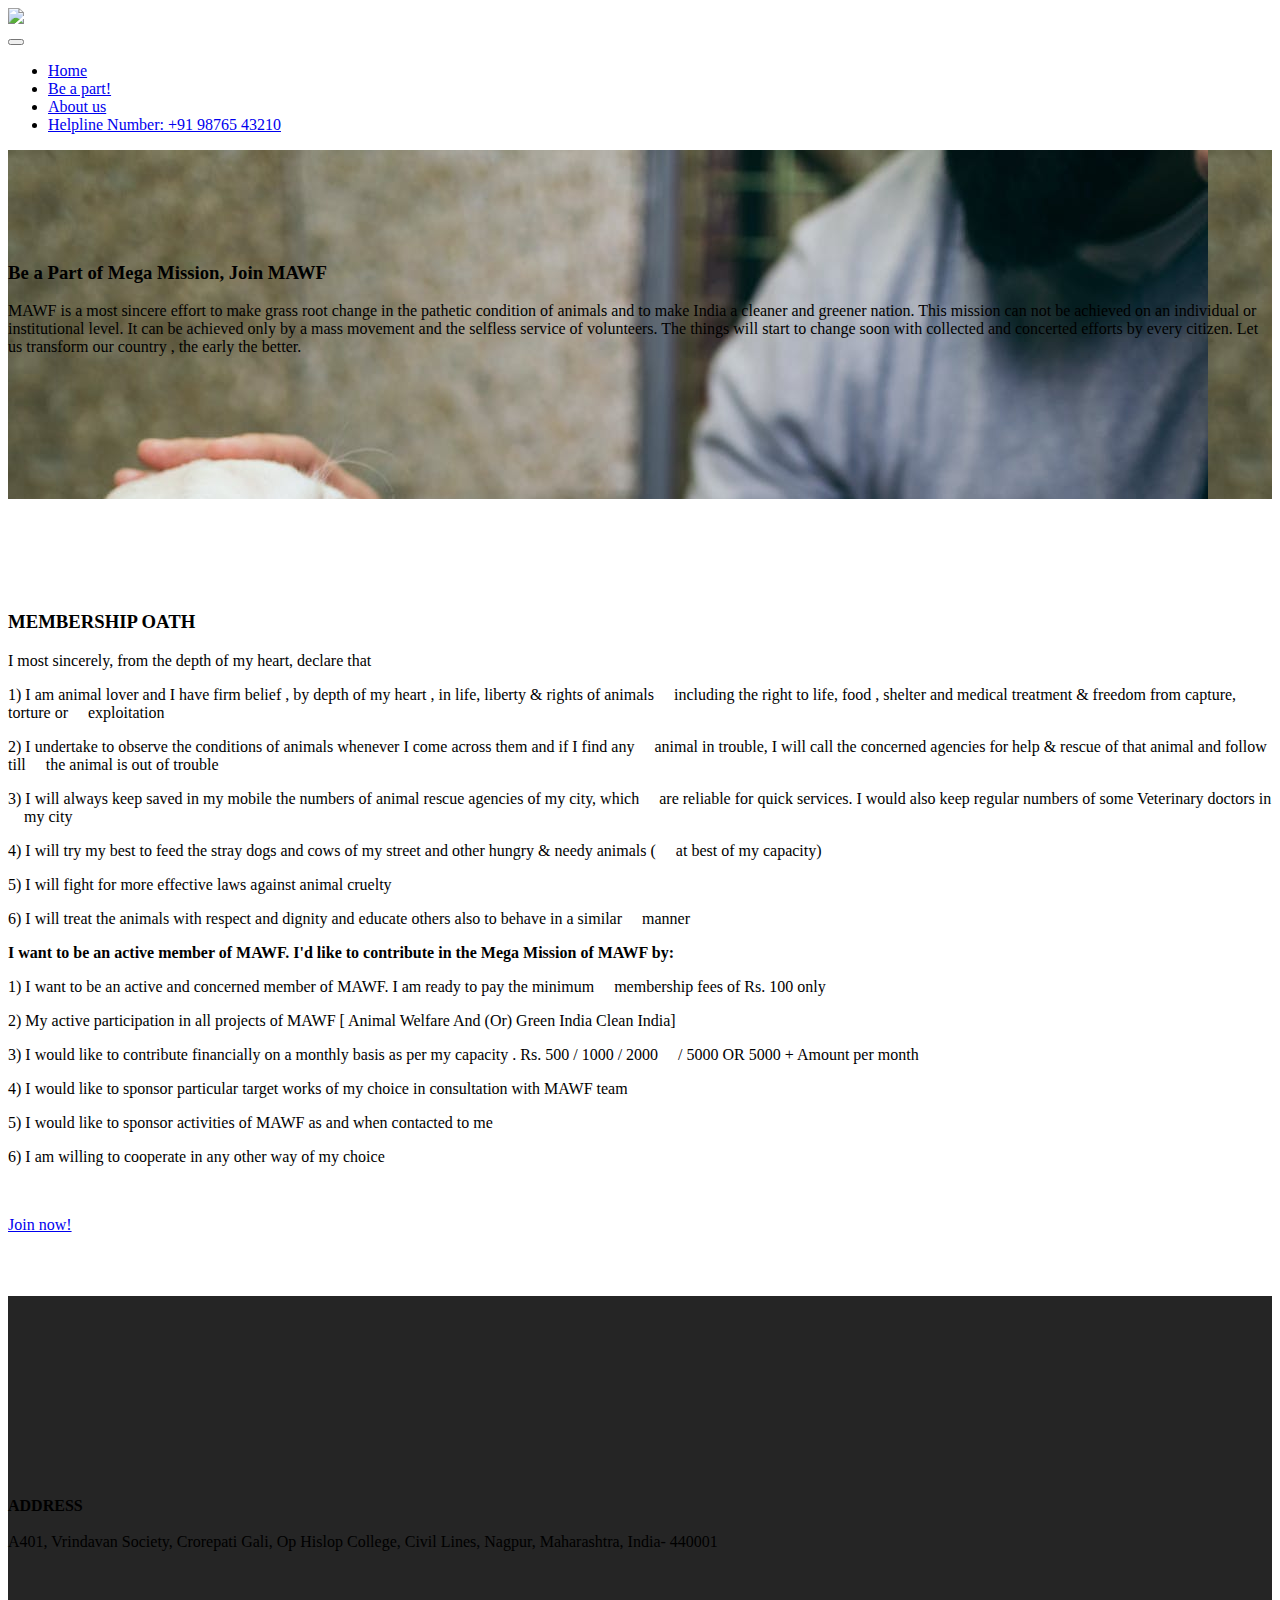
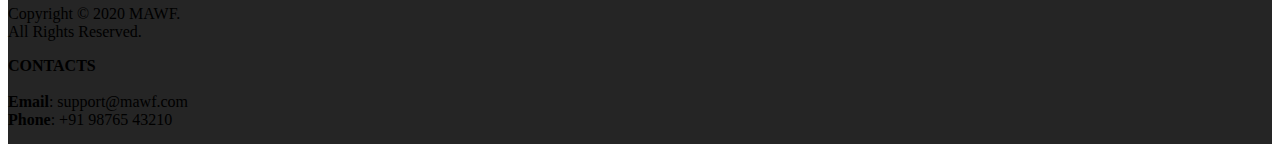
==== be-a-part.html @ fc0d046f "Add files via upload" ====
<!DOCTYPE html>
<html  >
<head>
  <!-- Site made with Mobirise Website Builder v5.2.0, https://mobirise.com -->
  <meta charset="UTF-8">
  <meta http-equiv="X-UA-Compatible" content="IE=edge">
  <meta name="generator" content="Mobirise v5.2.0, mobirise.com">
  <meta name="viewport" content="width=device-width, initial-scale=1, minimum-scale=1">
  <link rel="shortcut icon" href="assets/images/whitebgversion-1-140x128.png" type="image/x-icon">
  <meta name="description" content="Website Maker Description">
  
  
  <title>Be a part</title>
  <link rel="stylesheet" href="https://fonts.googleapis.com/css?family=Roboto:700,400&subset=cyrillic,latin,greek,vietnamese">
  <link rel="stylesheet" href="assets/web/assets/mobirise-icons2/mobirise2.css">
  <link rel="stylesheet" href="assets/bootstrap/css/bootstrap.min.css">
  <link rel="stylesheet" href="assets/mobirise/css/style.css">
  <link rel="stylesheet" href="assets/dropdown-menu/style.css">
  <link rel="preload" as="style" href="assets/mobirise/css/mbr-additional.css"><link rel="stylesheet" href="assets/mobirise/css/mbr-additional.css" type="text/css">
  
  
  
  
</head>
<body>
  
  <section id="dropdown-menu-l" data-rv-view="250">

    <nav class="navbar navbar-dropdown bg-color transparent navbar-fixed-top">

        <div class="container">

            <div class="navbar-brand">
                <a href="index.html" class="navbar-logo"><img src="assets/images/whitebgversion-1-140x128.png"></a>
                
            </div>

            <button class="navbar-toggler pull-xs-right hidden-md-up" type="button" data-toggle="collapse" data-target="#exCollapsingNavbar">
                <div class="hamburger-icon"></div>
            </button>

            <ul class="nav-dropdown collapse pull-xs-right navbar-toggleable-sm nav navbar-nav" id="exCollapsingNavbar"><li class="nav-item"><a class="nav-link link text-primary" href="index.html">Home</a></li><li class="nav-item"><a class="nav-link link text-primary" href="be-a-part.html" target="_blank">Be a part!</a></li><li class="nav-item"><a class="nav-link link text-primary" href="index.html">About us</a></li><li class="nav-item nav-btn"><a class="nav-link btn btn-link-outline btn-link" href="tel:+91 98765 43210"><span class="mobi-mbri mobi-mbri-phone mbr-iconfont mbr-iconfont-btn"></span>Helpline Number: +91 98765 43210</a></li></ul>

        </div>

    </nav>

</section>

<section class="mbr-section mbr-section--relative mbr-section--fixed-size mbr-parallax-background mbr-after-navbar" id="content5-n" data-rv-view="252" style="background-image: url('image2.jpg');">
    <div class="mbr-overlay" style="opacity: 0.2; background-color: rgb(40, 50, 78);"></div>
    <div class="mbr-section__container container mbr-section__container--first" style="padding-top: 93px;">
        <div class="mbr-header mbr-header--wysiwyg row">
            <div class="col-sm-8 col-sm-offset-2">
                <h3 class="mbr-header__text">Be a Part of Mega Mission, Join MAWF</h3>
                
            </div>
        </div>
    </div>
    <div class="mbr-section__container container mbr-section__container--last" style="padding-bottom: 93px;">
        <div class="row">
            <div class="mbr-article mbr-article--wysiwyg col-sm-8 col-sm-offset-2"><p>MAWF is a most sincere effort to make grass root change in the pathetic condition of animals and to make India a cleaner and greener nation. This mission can not be achieved on an individual or institutional level. It can be achieved only by a mass movement and the selfless service of volunteers. The things will start to change soon with collected and concerted efforts by every citizen. Let us transform our country , the early the better. 
</p><p><br></p></div>
        </div>
    </div>
    
</section>

<section class="mbr-section mbr-section--relative mbr-section--fixed-size" id="content5-q" data-rv-view="255" style="background-color: rgb(255, 255, 255);">
    
    <div class="mbr-section__container container mbr-section__container--first" style="padding-top: 93px;">
        <div class="mbr-header mbr-header--wysiwyg row">
            <div class="col-sm-8 col-sm-offset-2">
                <h3 class="mbr-header__text">MEMBERSHIP OATH</h3>
                
            </div>
        </div>
    </div>
    <div class="mbr-section__container container mbr-section__container--middle">
        <div class="row">
            <div class="mbr-article mbr-article--wysiwyg col-sm-8 col-sm-offset-2"><p>I most sincerely, from the depth of my heart, declare that<br></p><p>1) I am animal lover and I have firm belief , by depth of my heart ,  in life, liberty &amp; rights of animals &nbsp;&nbsp;&nbsp;&nbsp;including the right to life, food , shelter and medical treatment &amp; freedom from capture, torture or &nbsp;&nbsp;&nbsp;&nbsp;exploitation</p><p>2) I undertake to observe the conditions of animals whenever I come across them and if I find any &nbsp;&nbsp;&nbsp;&nbsp;animal in trouble, I will call the concerned agencies for help &amp; rescue of that animal and follow till &nbsp;&nbsp;&nbsp;&nbsp;the animal is out of trouble</p><p>3) I will always keep saved in my mobile the numbers of animal rescue agencies of my city, which &nbsp;&nbsp;&nbsp;&nbsp;are reliable for quick services. I would also keep regular numbers of some Veterinary doctors in &nbsp;&nbsp;&nbsp;&nbsp;my city</p><p>4) I will try my best to feed the stray dogs and cows of my street and other hungry &amp; needy animals ( &nbsp;&nbsp;&nbsp;&nbsp;at best of my capacity)
</p><p>5) I will fight for more effective laws against animal cruelty</p><p>6)&nbsp;I will treat the animals with respect and dignity and educate others also to behave in a similar &nbsp;&nbsp;&nbsp;&nbsp;manner</p><p>
</p><p><strong>I want to be an active member of MAWF. I'd like to contribute in the Mega Mission of MAWF by:</strong></p><p>1) I want to be an active and concerned member of MAWF. I am ready  to pay the minimum &nbsp;&nbsp;&nbsp;&nbsp;membership fees of Rs. 100 only</p><p>2) My active participation in all projects of MAWF [ Animal Welfare And (Or) Green India Clean India] 
</p><p>3) I would like to contribute financially on a monthly basis as per my capacity . Rs. 500 / 1000 / 2000 &nbsp;&nbsp;&nbsp;&nbsp;/ 5000 OR 5000 + Amount per month</p><p>4) I would like to sponsor particular target works of my choice in consultation with MAWF team
</p><p>5) I would like to sponsor activities of MAWF as and when contacted to me</p><p>6) I am willing to cooperate in any other way of my choice</p><p>
</p><p><br></p></div>
        </div>
    </div>
    <div class="mbr-section__container container mbr-section__container--last" style="padding-bottom: 62px;">
        <div class="row">
            <div class="col-sm-8 col-sm-offset-2">
                <div class="mbr-buttons mbr-buttons--center btn-inverse"><a class="mbr-buttons__btn btn btn-lg btn-primary" href="be-a-part.html#top">Join now!</a></div>
            </div>
        </div>
    </div>
</section>

<section class="mbr-section mbr-section--relative mbr-section--fixed-size" id="contacts2-m" data-rv-view="258" style="background-color: rgb(37, 37, 37);">
    
    <div class="mbr-section__container container">
        <div class="mbr-contacts mbr-contacts--wysiwyg row" style="padding-top: 15px; padding-bottom: 15px;">
            <div class="col-sm-6">
                <figure class="mbr-figure mbr-figure--wysiwyg mbr-figure--full-width mbr-figure--no-bg">
                    <div class="mbr-figure__map mbr-figure__map--short"><iframe frameborder="0" style="border:0" src="https://www.google.com/maps/embed/v1/place?key=AIzaSyCZI5F_k6S1k46ujh0SNrapM89f7mJxd30&amp;q=Nagpur, Maharashtra, India- 440001" allowfullscreen=""></iframe></div>
                </figure>
            </div>
            <div class="col-sm-6">
                <div class="row">
                    <div class="col-sm-5 col-sm-offset-1">
                        <p class="mbr-contacts__text"><strong>ADDRESS</strong><br><br>A401, Vrindavan Society, Crorepati Gali, Op Hislop College, Civil Lines, Nagpur, Maharashtra, India- 440001<br><br><br><br>Copyright © 2020 MAWF. <br>All Rights Reserved.</p>
                    </div>
                    <div class="col-sm-6"><strong>CONTACTS
</strong><div><strong><br></strong></div><div><strong>Email</strong>: support@mawf.com
</div><div><strong>Phone</strong>: +91 98765 43210</div></div>
                </div>
            </div>
        </div>
    </div>
</section>


<script src="assets/web/assets/jquery/jquery.min.js"></script>
  <script src="assets/web/assets/bootstrap3-migrate/bootstrap.min.js"></script>
  <script src="assets/smooth-scroll/smooth-scroll.js"></script>
  <script src="assets/jarallax/jarallax.js"></script>
  <script src="assets/mobirise/js/script.js"></script>
  <script src="assets/dropdown-menu/script.js"></script>
  
  
  
</body>
</html>
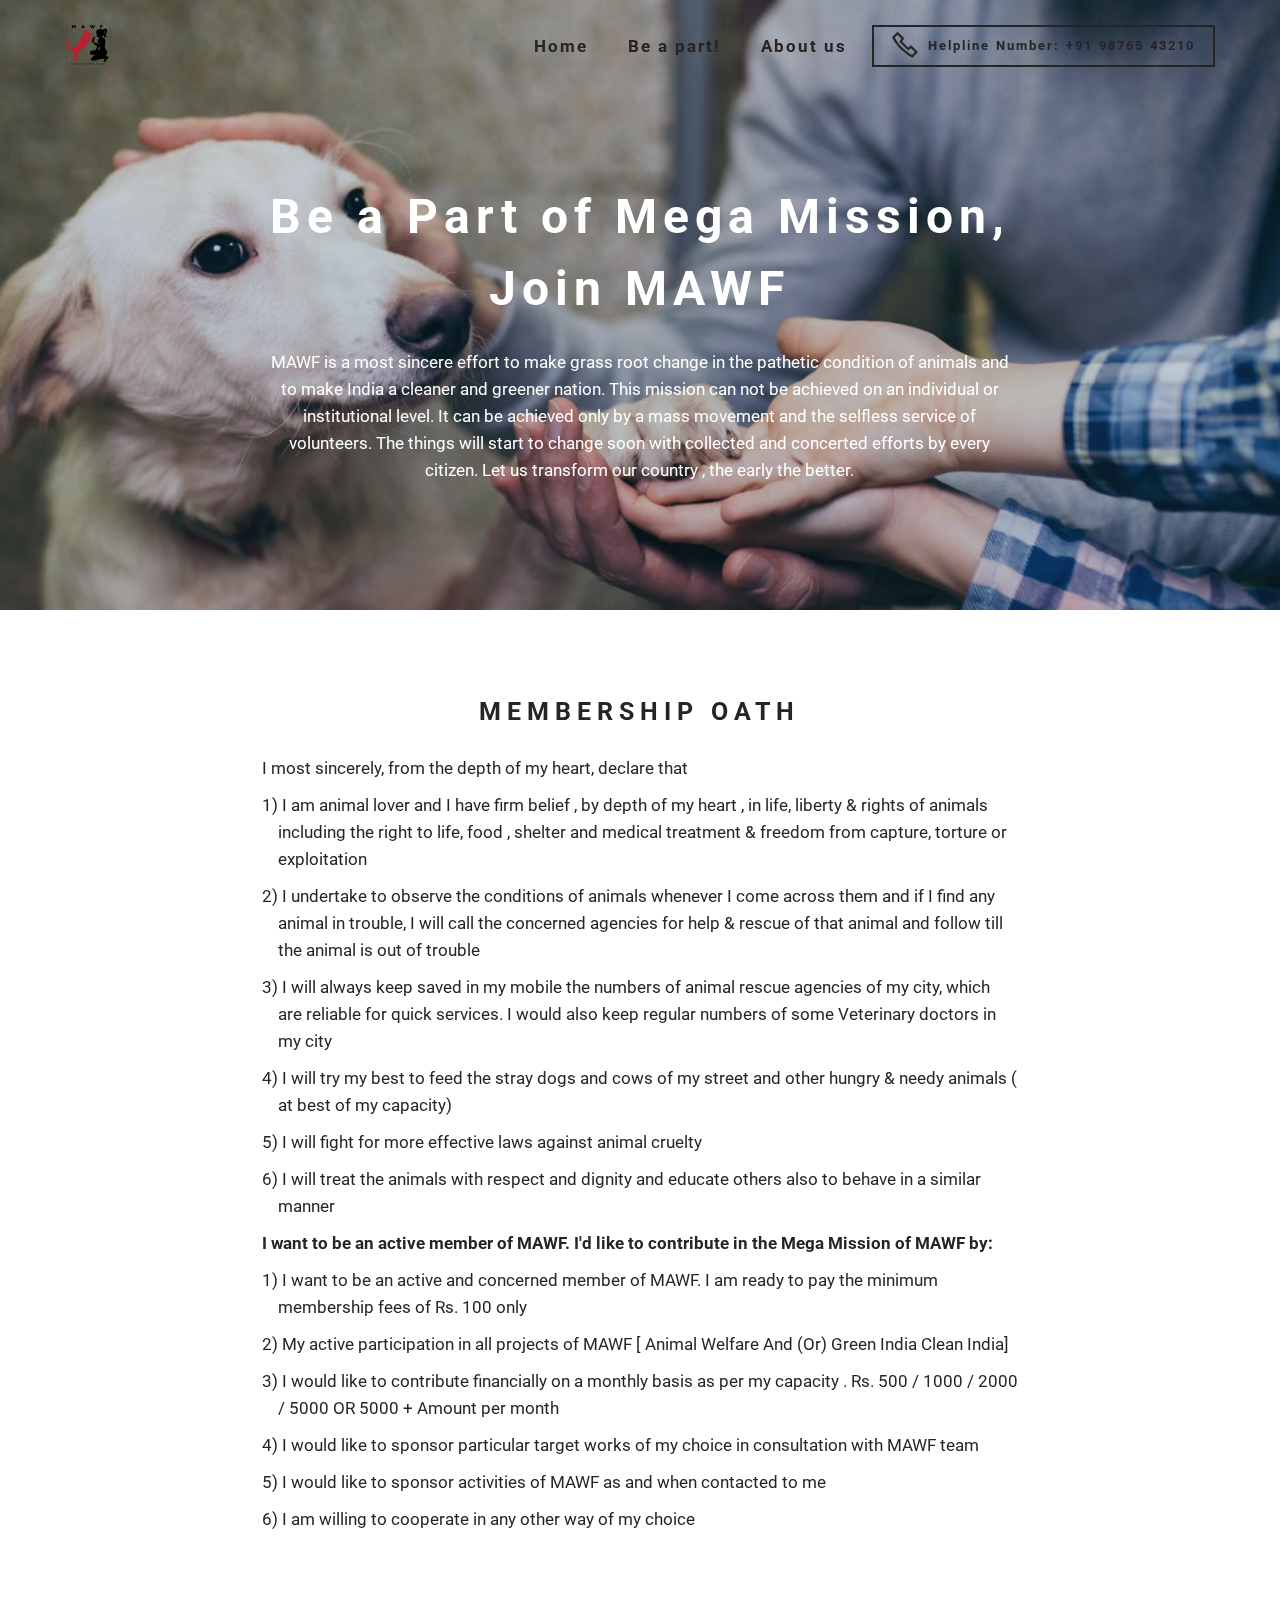
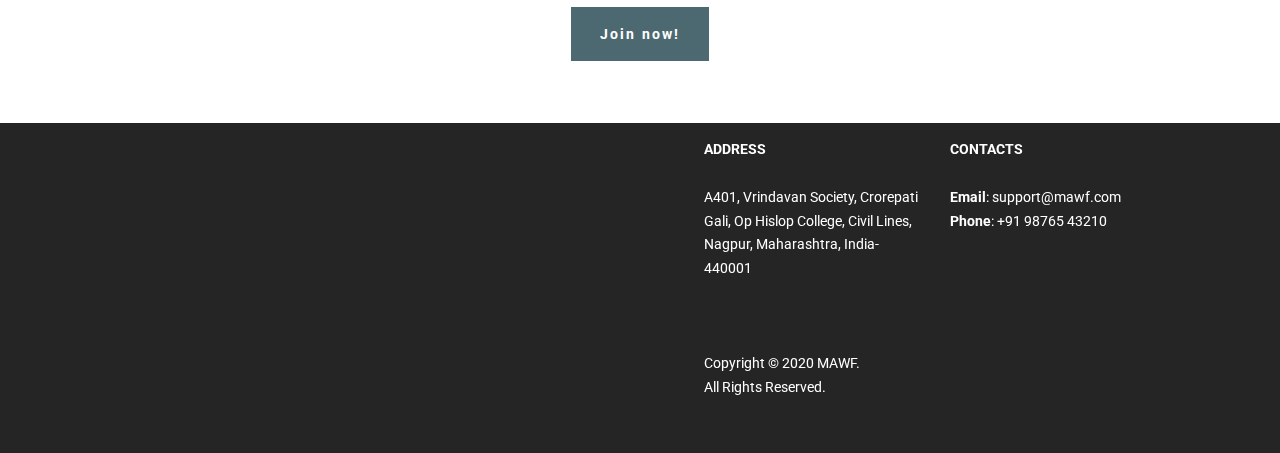
==== commit 803cdc58: "Update be-a-part.html" ====
--- a/be-a-part.html
+++ b/be-a-part.html
@@ -39,7 +39,7 @@
                 <div class="hamburger-icon"></div>
             </button>
 
-            <ul class="nav-dropdown collapse pull-xs-right navbar-toggleable-sm nav navbar-nav" id="exCollapsingNavbar"><li class="nav-item"><a class="nav-link link text-primary" href="index.html">Home</a></li><li class="nav-item"><a class="nav-link link text-primary" href="be-a-part.html" target="_blank">Be a part!</a></li><li class="nav-item"><a class="nav-link link text-primary" href="index.html">About us</a></li><li class="nav-item nav-btn"><a class="nav-link btn btn-link-outline btn-link" href="tel:+91 98765 43210"><span class="mobi-mbri mobi-mbri-phone mbr-iconfont mbr-iconfont-btn"></span>Helpline Number: +91 98765 43210</a></li></ul>
+            <ul class="nav-dropdown collapse pull-xs-right navbar-toggleable-sm nav navbar-nav" id="exCollapsingNavbar"><li class="nav-item"><a class="nav-link link text-primary" href="index.html">Home</a></li><li class="nav-item"><a class="nav-link link text-primary" href="be-a-part.html">Be a part!</a></li><li class="nav-item"><a class="nav-link link text-primary" href="index.html">About us</a></li><li class="nav-item nav-btn"><a class="nav-link btn btn-link-outline btn-link" href="tel:+91 98765 43210"><span class="mobi-mbri mobi-mbri-phone mbr-iconfont mbr-iconfont-btn"></span>Helpline Number: +91 98765 43210</a></li></ul>
 
         </div>
 
@@ -129,4 +129,4 @@
   
   
 </body>
-</html>+</html>
--- a/assets/web/assets/mobirise-icons2/mobirise2.css
+++ b/assets/web/assets/mobirise-icons2/mobirise2.css
@@ -0,0 +1,498 @@
+@font-face {
+  font-family: 'Moririse2';
+  font-display: swap;
+  src:  url('mobirise2.eot?f2bix4');
+  src:  url('mobirise2.eot?f2bix4#iefix') format('embedded-opentype'),
+    url('mobirise2.ttf?f2bix4') format('truetype'),
+    url('mobirise2.woff?f2bix4') format('woff'),
+    url('mobirise2.svg?f2bix4#mobirise2') format('svg');
+  font-weight: normal;
+  font-style: normal;
+}
+
+[class^="mobi-"], [class*=" mobi-"] {
+  /* use !important to prevent issues with browser extensions that change fonts */
+  font-family: 'Moririse2' !important;
+  speak: none;
+  font-style: normal;
+  font-weight: normal;
+  font-variant: normal;
+  text-transform: none;
+  line-height: 1;
+
+  /* Better Font Rendering =========== */
+  -webkit-font-smoothing: antialiased;
+  -moz-osx-font-smoothing: grayscale;
+}
+
+.mobi-mbri-add-submenu:before {
+  content: "\e900";
+}
+.mobi-mbri-alert:before {
+  content: "\e901";
+}
+.mobi-mbri-align-center:before {
+  content: "\e902";
+}
+.mobi-mbri-align-justify:before {
+  content: "\e903";
+}
+.mobi-mbri-align-left:before {
+  content: "\e904";
+}
+.mobi-mbri-align-right:before {
+  content: "\e905";
+}
+.mobi-mbri-android:before {
+  content: "\e906";
+}
+.mobi-mbri-apple:before {
+  content: "\e907";
+}
+.mobi-mbri-arrow-down:before {
+  content: "\e908";
+}
+.mobi-mbri-arrow-next:before {
+  content: "\e909";
+}
+.mobi-mbri-arrow-prev:before {
+  content: "\e90a";
+}
+.mobi-mbri-arrow-up:before {
+  content: "\e90b";
+}
+.mobi-mbri-bold:before {
+  content: "\e90c";
+}
+.mobi-mbri-bookmark:before {
+  content: "\e90d";
+}
+.mobi-mbri-bootstrap:before {
+  content: "\e90e";
+}
+.mobi-mbri-briefcase:before {
+  content: "\e90f";
+}
+.mobi-mbri-browse:before {
+  content: "\e910";
+}
+.mobi-mbri-bulleted-list:before {
+  content: "\e911";
+}
+.mobi-mbri-calendar:before {
+  content: "\e912";
+}
+.mobi-mbri-camera:before {
+  content: "\e913";
+}
+.mobi-mbri-cart-add:before {
+  content: "\e914";
+}
+.mobi-mbri-cart-full:before {
+  content: "\e915";
+}
+.mobi-mbri-cash:before {
+  content: "\e916";
+}
+.mobi-mbri-change-style:before {
+  content: "\e917";
+}
+.mobi-mbri-chat:before {
+  content: "\e918";
+}
+.mobi-mbri-clock:before {
+  content: "\e919";
+}
+.mobi-mbri-close:before {
+  content: "\e91a";
+}
+.mobi-mbri-cloud:before {
+  content: "\e91b";
+}
+.mobi-mbri-code:before {
+  content: "\e91c";
+}
+.mobi-mbri-contact-form:before {
+  content: "\e91d";
+}
+.mobi-mbri-credit-card:before {
+  content: "\e91e";
+}
+.mobi-mbri-cursor-click:before {
+  content: "\e91f";
+}
+.mobi-mbri-cust-feedback:before {
+  content: "\e920";
+}
+.mobi-mbri-database:before {
+  content: "\e921";
+}
+.mobi-mbri-delivery:before {
+  content: "\e922";
+}
+.mobi-mbri-desktop:before {
+  content: "\e923";
+}
+.mobi-mbri-devices:before {
+  content: "\e924";
+}
+.mobi-mbri-down:before {
+  content: "\e925";
+}
+.mobi-mbri-download-2:before {
+  content: "\e926";
+}
+.mobi-mbri-download:before {
+  content: "\e927";
+}
+.mobi-mbri-drag-n-drop-2:before {
+  content: "\e928";
+}
+.mobi-mbri-drag-n-drop:before {
+  content: "\e929";
+}
+.mobi-mbri-edit-2:before {
+  content: "\e92a";
+}
+.mobi-mbri-edit:before {
+  content: "\e92b";
+}
+.mobi-mbri-error:before {
+  content: "\e92c";
+}
+.mobi-mbri-extension:before {
+  content: "\e92d";
+}
+.mobi-mbri-features:before {
+  content: "\e92e";
+}
+.mobi-mbri-file:before {
+  content: "\e92f";
+}
+.mobi-mbri-flag:before {
+  content: "\e930";
+}
+.mobi-mbri-folder:before {
+  content: "\e931";
+}
+.mobi-mbri-gift:before {
+  content: "\e932";
+}
+.mobi-mbri-github:before {
+  content: "\e933";
+}
+.mobi-mbri-globe-2:before {
+  content: "\e934";
+}
+.mobi-mbri-globe:before {
+  content: "\e935";
+}
+.mobi-mbri-growing-chart:before {
+  content: "\e936";
+}
+.mobi-mbri-hearth:before {
+  content: "\e937";
+}
+.mobi-mbri-help:before {
+  content: "\e938";
+}
+.mobi-mbri-home:before {
+  content: "\e939";
+}
+.mobi-mbri-hot-cup:before {
+  content: "\e93a";
+}
+.mobi-mbri-idea:before {
+  content: "\e93b";
+}
+.mobi-mbri-image-gallery:before {
+  content: "\e93c";
+}
+.mobi-mbri-image-slider:before {
+  content: "\e93d";
+}
+.mobi-mbri-info:before {
+  content: "\e93e";
+}
+.mobi-mbri-italic:before {
+  content: "\e93f";
+}
+.mobi-mbri-key:before {
+  content: "\e940";
+}
+.mobi-mbri-laptop:before {
+  content: "\e941";
+}
+.mobi-mbri-layers:before {
+  content: "\e942";
+}
+.mobi-mbri-left-right:before {
+  content: "\e943";
+}
+.mobi-mbri-left:before {
+  content: "\e944";
+}
+.mobi-mbri-letter:before {
+  content: "\e945";
+}
+.mobi-mbri-like:before {
+  content: "\e946";
+}
+.mobi-mbri-link:before {
+  content: "\e947";
+}
+.mobi-mbri-lock:before {
+  content: "\e948";
+}
+.mobi-mbri-login:before {
+  content: "\e949";
+}
+.mobi-mbri-logout:before {
+  content: "\e94a";
+}
+.mobi-mbri-magic-stick:before {
+  content: "\e94b";
+}
+.mobi-mbri-map-pin:before {
+  content: "\e94c";
+}
+.mobi-mbri-menu:before {
+  content: "\e94d";
+}
+.mobi-mbri-mobile-2:before {
+  content: "\e94e";
+}
+.mobi-mbri-mobile-horizontal:before {
+  content: "\e94f";
+}
+.mobi-mbri-mobile:before {
+  content: "\e950";
+}
+.mobi-mbri-mobirise:before {
+  content: "\e951";
+}
+.mobi-mbri-more-horizontal:before {
+  content: "\e952";
+}
+.mobi-mbri-more-vertical:before {
+  content: "\e953";
+}
+.mobi-mbri-music:before {
+  content: "\e954";
+}
+.mobi-mbri-new-file:before {
+  content: "\e955";
+}
+.mobi-mbri-numbered-list:before {
+  content: "\e956";
+}
+.mobi-mbri-opened-folder:before {
+  content: "\e957";
+}
+.mobi-mbri-pages:before {
+  content: "\e958";
+}
+.mobi-mbri-paper-plane:before {
+  content: "\e959";
+}
+.mobi-mbri-paperclip:before {
+  content: "\e95a";
+}
+.mobi-mbri-phone:before {
+  content: "\e95b";
+}
+.mobi-mbri-photo:before {
+  content: "\e95c";
+}
+.mobi-mbri-photos:before {
+  content: "\e95d";
+}
+.mobi-mbri-pin:before {
+  content: "\e95e";
+}
+.mobi-mbri-play:before {
+  content: "\e95f";
+}
+.mobi-mbri-plus:before {
+  content: "\e960";
+}
+.mobi-mbri-preview:before {
+  content: "\e961";
+}
+.mobi-mbri-print:before {
+  content: "\e962";
+}
+.mobi-mbri-protect:before {
+  content: "\e963";
+}
+.mobi-mbri-question:before {
+  content: "\e964";
+}
+.mobi-mbri-quote-left:before {
+  content: "\e965";
+}
+.mobi-mbri-quote-right:before {
+  content: "\e966";
+}
+.mobi-mbri-redo:before {
+  content: "\e967";
+}
+.mobi-mbri-refresh:before {
+  content: "\e968";
+}
+.mobi-mbri-responsive-2:before {
+  content: "\e969";
+}
+.mobi-mbri-responsive:before {
+  content: "\e96a";
+}
+.mobi-mbri-right:before {
+  content: "\e96b";
+}
+.mobi-mbri-rocket:before {
+  content: "\e96c";
+}
+.mobi-mbri-sad-face:before {
+  content: "\e96d";
+}
+.mobi-mbri-sale:before {
+  content: "\e96e";
+}
+.mobi-mbri-save:before {
+  content: "\e96f";
+}
+.mobi-mbri-search:before {
+  content: "\e970";
+}
+.mobi-mbri-setting-2:before {
+  content: "\e971";
+}
+.mobi-mbri-setting-3:before {
+  content: "\e972";
+}
+.mobi-mbri-setting:before {
+  content: "\e973";
+}
+.mobi-mbri-share:before {
+  content: "\e974";
+}
+.mobi-mbri-shopping-bag:before {
+  content: "\e975";
+}
+.mobi-mbri-shopping-basket:before {
+  content: "\e976";
+}
+.mobi-mbri-shopping-cart:before {
+  content: "\e977";
+}
+.mobi-mbri-sites:before {
+  content: "\e978";
+}
+.mobi-mbri-smile-face:before {
+  content: "\e979";
+}
+.mobi-mbri-speed:before {
+  content: "\e97a";
+}
+.mobi-mbri-star:before {
+  content: "\e97b";
+}
+.mobi-mbri-success:before {
+  content: "\e97c";
+}
+.mobi-mbri-sun:before {
+  content: "\e97d";
+}
+.mobi-mbri-sun2:before {
+  content: "\e97e";
+}
+.mobi-mbri-tablet-vertical:before {
+  content: "\e97f";
+}
+.mobi-mbri-tablet:before {
+  content: "\e980";
+}
+.mobi-mbri-target:before {
+  content: "\e981";
+}
+.mobi-mbri-timer:before {
+  content: "\e982";
+}
+.mobi-mbri-to-ftp:before {
+  content: "\e983";
+}
+.mobi-mbri-to-local-drive:before {
+  content: "\e984";
+}
+.mobi-mbri-touch-swipe:before {
+  content: "\e985";
+}
+.mobi-mbri-touch:before {
+  content: "\e986";
+}
+.mobi-mbri-trash:before {
+  content: "\e987";
+}
+.mobi-mbri-underline:before {
+  content: "\e988";
+}
+.mobi-mbri-undo:before {
+  content: "\e989";
+}
+.mobi-mbri-unlink:before {
+  content: "\e98a";
+}
+.mobi-mbri-unlock:before {
+  content: "\e98b";
+}
+.mobi-mbri-up-down:before {
+  content: "\e98c";
+}
+.mobi-mbri-up:before {
+  content: "\e98d";
+}
+.mobi-mbri-update:before {
+  content: "\e98e";
+}
+.mobi-mbri-upload-2:before {
+  content: "\e98f";
+}
+.mobi-mbri-upload:before {
+  content: "\e990";
+}
+.mobi-mbri-user-2:before {
+  content: "\e991";
+}
+.mobi-mbri-user:before {
+  content: "\e992";
+}
+.mobi-mbri-users:before {
+  content: "\e993";
+}
+.mobi-mbri-video-play:before {
+  content: "\e994";
+}
+.mobi-mbri-video:before {
+  content: "\e995";
+}
+.mobi-mbri-watch:before {
+  content: "\e996";
+}
+.mobi-mbri-website-theme-2:before {
+  content: "\e997";
+}
+.mobi-mbri-website-theme:before {
+  content: "\e998";
+}
+.mobi-mbri-wifi:before {
+  content: "\e999";
+}
+.mobi-mbri-windows:before {
+  content: "\e99a";
+}
+.mobi-mbri-zoom-in:before {
+  content: "\e99b";
+}
+.mobi-mbri-zoom-out:before {
+  content: "\e99c";
+}
--- a/assets/mobirise/css/style.css
+++ b/assets/mobirise/css/style.css
@@ -0,0 +1,1775 @@
+.is-builder .animated {
+  -webkit-animation-name: none !important;
+  animation-name: none !important;
+}
+html {
+  position: relative;
+  min-height: 100%;
+}
+.mbr-embedded-video {
+  position: relative;
+}
+.mbr-background-video,
+.mbr-background-video-preview {
+  bottom: 0;
+  left: 0;
+  overflow: hidden;
+  position: absolute;
+  right: 0;
+  top: 0;
+}
+.mbr-parallax-background,
+.mbr-background {
+  background-attachment: fixed !important;
+  background-position: 50% 0;
+  background-repeat: no-repeat;
+  background-size: cover !important;
+}
+.mbr-hidden-scrollbar .mbr-parallax-background {
+  background-size: auto 130%;
+}
+.mobile .mbr-parallax-background {
+  background-attachment: scroll !important;
+}
+.mbr-background {
+  background-attachment: scroll !important;
+}
+.mbr-navbar {
+  position: relative;
+  width: 100%;
+}
+.mbr-navbar:before {
+  content: "";
+  display: block;
+}
+.mbr-navbar__brand-link:after,
+.mbr-navbar__brand-img {
+  max-height: 74px;
+  height: 100%;
+}
+.mbr-navbar:before,
+.mbr-navbar__container {
+  height: 98px;
+}
+.mbr-navbar--ss .mbr-navbar__brand-link:after,
+.mbr-navbar--ss .mbr-navbar__brand-img {
+  height: 74px;
+}
+.mbr-navbar--ss:before,
+.mbr-navbar--ss .mbr-navbar__container {
+  height: 98px;
+}
+.mbr-navbar--xs .mbr-navbar__brand-link:after,
+.mbr-navbar--xs .mbr-navbar__brand-img {
+  height: 32px;
+}
+.mbr-navbar--xs:before,
+.mbr-navbar--xs .mbr-navbar__container {
+  height: 56px;
+}
+.mbr-navbar--s .mbr-navbar__brand-link:after,
+.mbr-navbar--s .mbr-navbar__brand-img {
+  height: 48px;
+}
+.mbr-navbar--s:before,
+.mbr-navbar--s .mbr-navbar__container {
+  height: 72px;
+}
+.mbr-navbar--m .mbr-navbar__brand-link:after,
+.mbr-navbar--m .mbr-navbar__brand-img {
+  height: 64px;
+}
+.mbr-navbar--m:before,
+.mbr-navbar--m .mbr-navbar__container {
+  height: 88px;
+}
+.mbr-navbar--l .mbr-navbar__brand-link:after,
+.mbr-navbar--l .mbr-navbar__brand-img {
+  height: 96px;
+}
+.mbr-navbar--l:before,
+.mbr-navbar--l .mbr-navbar__container {
+  height: 120px;
+}
+.mbr-navbar--xl .mbr-navbar__brand-link:after,
+.mbr-navbar--xl .mbr-navbar__brand-img {
+  height: 128px;
+}
+.mbr-navbar--xl:before,
+.mbr-navbar--xl .mbr-navbar__container {
+  height: 152px;
+}
+.mbr-navbar--short .mbr-navbar__brand-link:after,
+.mbr-navbar--short .mbr-navbar__brand-img {
+  height: 40px;
+}
+.mbr-navbar--short .mbr-brand__logo .mbr-iconfont{
+  font-size: 40px;
+}
+.mbr-navbar--short:before,
+.mbr-navbar--short .mbr-navbar__container {
+  height: 64px;
+}
+.mbr-navbar--short .mbr-navbar__container {
+  padding: 12px 0;
+}
+@media (max-width: 767px) {
+  .mbr-navbar--short .mbr-navbar__brand-link:after,
+  .mbr-navbar--short .mbr-navbar__brand-img {
+    height: 31px;
+  }
+  .mbr-navbar--short:before,
+  .mbr-navbar--short .mbr-navbar__container {
+    height: 45px;
+  }
+  .mbr-navbar--short .mbr-navbar__container {
+    padding: 7px 0;
+  }
+}
+.mbr-navbar__brand-img {
+  position: relative;
+}
+.mbr-navbar__brand-img,
+.mbr-navbar__container,
+.mbr-navbar__section {
+  -webkit-transition: all 300ms ease-in-out 0s;
+  -o-transition: all 300ms ease-in-out 0s;
+  transition: all 300ms ease-in-out 0s;
+}
+.mbr-navbar__section {
+  background: #2c2c2c;
+  height: auto;
+  position: absolute;
+  top: 0;
+  width: 100%;
+  z-index: 1000;
+}
+.mbr-navbar__container {
+  display: table;
+  padding: 12px 0;
+  width: 100%;
+}
+.mbr-navbar__menu-box {
+  display: table;
+  width: 100%;
+}
+.mbr-navbar__menu-box--inline-left,
+.mbr-navbar__menu-box--inline-center,
+.mbr-navbar__menu-box--inline-right {
+  display: block;
+  text-align: left;
+}
+.mbr-navbar__menu-box--inline-center {
+  text-align: center;
+}
+.mbr-navbar__menu-box--inline-right {
+  text-align: right;
+}
+.mbr-navbar__column {
+  display: table-cell;
+  vertical-align: middle;
+}
+.mbr-navbar__column--xxs {
+  width: 1%;
+}
+.mbr-navbar__column--xs {
+  width: 10%;
+}
+.mbr-navbar__column--s {
+  width: 20%;
+}
+.mbr-navbar__column--m {
+  width: 30%;
+}
+.mbr-navbar__column--l {
+  width: 40%;
+}
+.mbr-navbar__column--xl {
+  width: 50%;
+}
+.mbr-navbar__menu-box--inline-left .mbr-navbar__column,
+.mbr-navbar__menu-box--inline-center .mbr-navbar__column,
+.mbr-navbar__menu-box--inline-right .mbr-navbar__column {
+  display: inline-block;
+}
+.mbr-navbar__items {
+  float: left;
+  padding-left: 0px;
+  position: relative;
+  left: -20px;
+}
+.mbr-navbar__items--right {
+  float: right;
+  left: 0;
+}
+.float-left {
+  float: left;
+}
+.mbr-navbar__item {
+  display: block;
+  float: left;
+  position: relative;
+}
+.mbr-navbar__hamburger {
+  display: none;
+  margin-top: -11px;
+  position: absolute;
+  right: 0;
+  top: 50%;
+  z-index: 10000;
+}
+.mbr-navbar--collapsed .mbr-navbar__container {
+  position: relative;
+}
+.mbr-navbar--collapsed .mbr-navbar__column {
+  display: block;
+  width: 100%;
+}
+.mbr-navbar--collapsed .mbr-navbar__items--right {
+  padding-top: 13px;
+}
+.mbr-navbar--collapsed .mbr-navbar__menu {
+  background: rgba(0, 0, 0, 0.9);
+  display: none;
+  height: 100%;
+  left: 0;
+  position: fixed;
+  top: 0;
+  width: 100%;
+  z-index: 9999;
+}
+.mbr-navbar--collapsed .mbr-navbar__menu-box {
+  display: table-cell;
+  vertical-align: middle;
+}
+.mbr-navbar--collapsed .mbr-navbar__items {
+  float: none;
+}
+.mbr-navbar--collapsed .mbr-navbar__item {
+  float: none;
+}
+.mbr-navbar--collapsed .mbr-navbar__hamburger {
+  display: block;
+}
+.mbr-navbar--collapsed.mbr-navbar--open .mbr-navbar__menu {
+  display: table;
+}
+.mbr-navbar--collapsed.mbr-navbar--open:not(.mbr-navbar--sticky) .mbr-navbar__section {
+  background: none;
+  position: fixed;
+}
+.mbr-navbar--collapsed.mbr-navbar--open .mbr-navbar__brand {
+  visibility: hidden;
+}
+.mbr-navbar--collapsed.mbr-navbar--sticky.mbr-navbar--open .mbr-navbar__brand {
+  visibility: visible;
+}
+.mbr-navbar--collapsed.mbr-navbar--open .mbr-navbar__brand-img,
+.mbr-navbar--collapsed.mbr-navbar--open .mbr-navbar__container {
+  -webkit-transition: none;
+  -o-transition: none;
+  transition: none;
+}
+.mbr-navbar--freeze.mbr-navbar--collapsed.mbr-navbar--open .mbr-navbar__hamburger,
+.mbr-navbar--freeze.mbr-navbar--collapsed.mbr-navbar--open .mbr-navbar__hamburger:hover {
+  color: #fff !important;
+}
+.mbr-navbar--sticky .mbr-navbar__section {
+  position: fixed;
+}
+.mbr-navbar--absolute {
+  position: absolute;
+}
+/* fix for popup menu conflict */
+@media (max-width: 480px) {
+  .mbr-navbar--absolute.mbr-navbar[id^=menu-] {
+    position: absolute;
+  }
+}
+.mbr-navbar--transparent .mbr-navbar__section {
+  background: none;
+}
+.mbr-navbar--stuck .mbr-navbar__section,
+.mbr-navbar--relative .mbr-navbar__section {
+  background: #2c2c2c;
+}
+@media (max-width: 991px) {
+  .mbr-navbar--auto-collapse .mbr-navbar__container {
+    position: relative;
+  }
+  .mbr-navbar--auto-collapse .mbr-navbar__column {
+    display: block;
+    width: 100%;
+  }
+  .mbr-navbar__column {
+    max-height: 100vh;
+    overflow-x: hidden;
+    overflow-y:auto;
+  }
+  .mbr-navbar__column::-webkit-scrollbar {
+    display:none;
+  }
+  .mbr-navbar--auto-collapse .mbr-navbar__items--right {
+    padding-top: 13px;
+  }
+  .mbr-navbar--auto-collapse .mbr-navbar__menu {
+    background: rgba(0, 0, 0, 0.9);
+    display: none;
+    height: 100%;
+    left: 0;
+    position: fixed;
+    top: 0;
+    width: 100%;
+    z-index: 9999;
+  }
+  .mbr-navbar--auto-collapse .mbr-navbar__menu-box {
+    display: table-cell;
+    vertical-align: middle;
+  }
+  .mbr-navbar--auto-collapse .mbr-navbar__items {
+    float: none;
+  }
+  .mbr-navbar--auto-collapse .mbr-navbar__item {
+    float: none;
+  }
+  .mbr-navbar--auto-collapse .mbr-navbar__hamburger {
+    display: block;
+  }
+  .mbr-navbar--auto-collapse.mbr-navbar--open .mbr-navbar__menu {
+    display: table;
+  }
+  .mbr-navbar--auto-collapse.mbr-navbar--open:not(.mbr-navbar--sticky) .mbr-navbar__section {
+    background: none;
+    position: fixed;
+  }
+  .mbr-navbar--auto-collapse.mbr-navbar--open .mbr-navbar__brand {
+    visibility: hidden;
+  }
+  .mbr-navbar--auto-collapse.mbr-navbar--sticky.mbr-navbar--open .mbr-navbar__brand {
+    visibility: visible;
+  }
+  .mbr-navbar--auto-collapse.mbr-navbar--open .mbr-navbar__brand-img,
+  .mbr-navbar--auto-collapse.mbr-navbar--open .mbr-navbar__container {
+    -webkit-transition: none;
+    -o-transition: none;
+    transition: none;
+  }
+}
+.mbr-after-navbar:before {
+  content: "";
+  display: block;
+  height: 98px;
+}
+.mbr-hamburger {
+  cursor: pointer;
+  height: 23px;
+  width: 30px;
+}
+.mbr-hamburger:focus {
+  outline: none;
+}
+.mbr-hamburger__line,
+.mbr-hamburger__line:before,
+.mbr-hamburger__line:after {
+  content: "";
+  position: absolute;
+  display: block;
+  height: 1px;
+  cursor: pointer;
+}
+.mbr-hamburger__line,
+.mbr-hamburger__line:before,
+.mbr-hamburger__line:after {
+  width: 30px;
+  border-bottom: 5px solid;
+  top: 9px;
+}
+.mbr-hamburger__line:before {
+  top: -9px;
+}
+.mbr-hamburger__line:after {
+  top: 9px;
+}
+.mbr-hamburger__line,
+.mbr-hamburger__line:before,
+.mbr-hamburger__line:after {
+  -webkit-transition: all 300ms ease-in-out;
+  transition: all 300ms ease-in-out;
+}
+.mbr-hamburger--open .mbr-hamburger__line {
+  border-color: transparent;
+}
+.mbr-hamburger--open .mbr-hamburger__line:before,
+.mbr-hamburger--open .mbr-hamburger__line:after {
+  top: 0;
+}
+.mbr-hamburger--open .mbr-hamburger__line:before {
+  -ms-transform: rotate(45deg);
+  -webkit-transform: rotate(45deg);
+  transform: rotate(45deg);
+}
+.mbr-hamburger--open .mbr-hamburger__line:after {
+  top: 10px;
+  -ms-transform: translatey(-10px) rotate(-45deg);
+  -webkit-transform: translatey(-10px) rotate(-45deg);
+  transform: translatey(-10px) rotate(-45deg);
+}
+@media (max-width: 767px) {
+  .mbr-hamburger {
+    height: 23px;
+    width: 27px;
+  }
+  .mbr-hamburger__line,
+  .mbr-hamburger__line:before,
+  .mbr-hamburger__line:after {
+    width: 27px;
+    border-bottom: 4px solid;
+    top: 9px;
+  }
+  .mbr-hamburger__line:before {
+    top: -9px;
+  }
+  .mbr-hamburger__line:after {
+    top: 9px;
+  }
+}
+
+.navbar-dropdown .hamburger-icon {
+  content: "";
+  width: 16px;
+  -webkit-box-shadow: 0 -6px 0 1px,0 0 0 1px,0 6px 0 1px;
+  -moz-box-shadow: 0 -6px 0 1px,0 0 0 1px,0 6px 0 1px;
+  box-shadow: 0 -6px 0 1px,0 0 0 1px,0 6px 0 1px;
+}
+
+.mbr-brand {
+  display: block;
+  float: left;
+  position: relative;
+}
+.mbr-brand,
+.mbr-brand:hover {
+  text-decoration: none;
+}
+.mbr-brand__name {
+  display: block;
+  font-weight: bold;
+  margin-top: 5px;
+  text-align: center;
+}
+.mbr-brand__name,
+.mbr-brand__name:hover {
+  text-decoration: none;
+}
+.mbr-brand--inline {
+  display: table;
+}
+.mbr-brand--inline:after {
+  content: "";
+  display: table-cell;
+  width: 1px;
+}
+.mbr-brand--inline .mbr-brand__logo,
+.mbr-brand--inline .mbr-brand__name {
+  display: table-cell;
+  vertical-align: middle;
+}
+.mbr-brand--inline .mbr-brand__logo {
+  padding-right: 10px;
+}
+.mbr-brand--inline .mbr-brand__name {
+  margin: 0;
+  text-align: left;
+}
+.mbr-form {
+  display: table;
+  margin-top: -13px;
+  position: relative;
+  top: 14px;
+  /* width: 100%; */
+}
+.mbr-form__left,
+.mbr-form__right {
+  display: table-cell;
+  vertical-align: top;
+}
+.mbr-form__left {
+  padding-right: 3px;
+}
+.mbr-form__right {
+  width: 1px;
+}
+@media (max-width: 530px) {
+  .mbr-form {
+    display: block;
+    margin-top: -27px;
+    position: relative;
+    top: 26px;
+  }
+  .mbr-form__left,
+  .mbr-form__right {
+    display: block;
+  }
+  .mbr-form__left {
+    margin-bottom: 12px;
+    padding-right: 0;
+  }
+  .mbr-form__right {
+    width: 100%;
+  }
+}
+.mbr-section {
+  padding: 0 20px;
+}
+.mbr-section--no-padding {
+  padding: 0;
+}
+.mbr-section--relative {
+  position: relative;
+}
+.mbr-section--fixed-size {
+  overflow: hidden;
+}
+.mbr-section--full-height {
+  height: 100vh;
+}
+.mbr-section--full-height.mbr-after-navbar:before {
+  display: none;
+}
+.mbr-section--bg-adapted {
+  background-attachment: scroll;
+  background-position: 50% 0;
+  background-repeat: no-repeat;
+  background-size: cover;
+}
+.mbr-section--gray {
+  background-color: #444444;
+}
+.mbr-section--light-gray {
+  background-color: #f0f0f0;
+}
+.mbr-section--dark-gray {
+  background-color: #3c3c3c;
+}
+.mbr-section__container {
+  padding: 0;
+  position: relative;
+  z-index: 3;
+}
+.mbr-section__container--center {
+  text-align: center;
+}
+.mbr-section__container--std-padding {
+  padding: 93px 0;
+}
+.mbr-section__container--std-top-padding {
+  padding-top: 93px;
+}
+.mbr-section__container--std-bot-padding {
+  padding-bottom: 93px;
+}
+.mbr-section__container--sm-padding {
+  padding: 41px 0;
+}
+.mbr-section__container--sm-top-padding {
+  padding-top: 41px;
+}
+.mbr-section__container--sm-bot-padding {
+  padding-bottom: 41px;
+}
+.mbr-section__container--isolated {
+  padding-bottom: 93px;
+  padding-top: 93px;
+}
+.mbr-section__container--first {
+  padding-top: 93px;
+  padding-bottom: 41px;
+}
+.mbr-section__container--middle {
+  padding-bottom: 41px;
+}
+.mbr-section__container--last {
+  padding-bottom: 93px;
+}
+.mbr-section__row {
+  margin-left: -24px;
+  margin-right: -24px;
+}
+.mbr-section__col {
+  overflow: hidden;
+  padding-left: 24px;
+  padding-right: 24px;
+}
+.mbr-section__left {
+  padding-right: 40px;
+}
+.mbr-section__right {
+  padding-left: 15px;
+}
+.mbr-section__header {
+  line-height: 1.5em;
+  margin: -10px 0 0;
+  text-align: center;
+}
+@media (min-width: 768px) {
+  .mbr-section--short-paddings .mbr-section__container--std-padding {
+    padding: 59px 0;
+  }
+  .mbr-section--short-paddings .mbr-section__container--std-top-padding {
+    padding-top: 59px;
+  }
+  .mbr-section--short-paddings .mbr-section__container--std-bot-padding {
+    padding-bottom: 59px;
+  }
+  .mbr-section--short-paddings .mbr-section__container--sm-padding {
+    padding: 41px 0;
+  }
+  .mbr-section--short-paddings .mbr-section__container--sm-top-padding {
+    padding-top: 41px;
+  }
+  .mbr-section--short-paddings .mbr-section__container--sm-bot-padding {
+    padding-bottom: 41px;
+  }
+  .mbr-section--short-paddings .mbr-section__container--isolated {
+    padding-bottom: 59px;
+    padding-top: 59px;
+  }
+  .mbr-section--short-paddings .mbr-section__container--first {
+    padding-top: 59px;
+    padding-bottom: 41px;
+  }
+  .mbr-section--short-paddings .mbr-section__container--middle {
+    padding-bottom: 41px;
+  }
+  .mbr-section--short-paddings .mbr-section__container--last {
+    padding-bottom: 59px;
+  }
+}
+@media (max-width: 767px) {
+  .mbr-section__left {
+    padding-right: 15px;
+  }
+  .mbr-section__right {
+    padding-left: 15px;
+    padding-top: 51px;
+  }
+}
+.mbr-arrow {
+  bottom: 71px;
+  left: 0;
+  line-height: 1px;
+  padding: 0 20px;
+  position: absolute;
+  width: 100%;
+  z-index: 3;
+}
+.mbr-arrow__link {
+  display: inline-block;
+  font-size: 26px;
+}
+.mbr-arrow__link,
+.mbr-arrow__link:hover,
+.mbr-arrow__link:focus {
+  color: #fff;
+}
+.mbr-arrow--floating .mbr-arrow__link {
+  -webkit-animation: floating-arrow 1.6s infinite ease-in-out 0s;
+  -o-animation: floating-arrow 1.6s infinite ease-in-out 0s;
+  animation: floating-arrow 1.6s infinite ease-in-out 0s;
+}
+@-webkit-keyframes floating-arrow {
+  from {
+    -webkit-transform: translateY(0);
+    transform: translateY(0);
+  }
+  65% {
+    -webkit-transform: translateY(11px);
+    transform: translateY(11px);
+  }
+  to {
+    -webkit-transform: translateY(0);
+    transform: translateY(0);
+  }
+}
+@-o-keyframes floating-arrow {
+  from {
+    -webkit-transform: translateY(0);
+    transform: translateY(0);
+  }
+  65% {
+    -webkit-transform: translateY(11px);
+    transform: translateY(11px);
+  }
+  to {
+    -webkit-transform: translateY(0);
+    transform: translateY(0);
+  }
+}
+@keyframes floating-arrow {
+  from {
+    -webkit-transform: translateY(0);
+    transform: translateY(0);
+  }
+  65% {
+    -webkit-transform: translateY(11px);
+    transform: translateY(11px);
+  }
+  to {
+    -webkit-transform: translateY(0);
+    transform: translateY(0);
+  }
+}
+.mbr-arrow--dark .mbr-arrow__link,
+.mbr-arrow--dark .mbr-arrow__link:hover,
+.mbr-arrow--dark .mbr-arrow__link:focus {
+  color: #252525;
+}
+@media (max-width: 767px) {
+  .mbr-arrow {
+    bottom: 41px;
+  }
+}
+@media (max-width: 320px) {
+  .mbr-arrow {
+    bottom: 21px;
+    text-align: center;
+  }
+}
+@media all and (device-width: 320px) and (device-height: 568px) and (orientation: portrait) {
+  .mbr-arrow {
+    bottom: 31px;
+  }
+}
+.mbr-box {
+  display: table;
+  width: 100%;
+}
+.mbr-box--fixed {
+  table-layout: fixed;
+}
+.mbr-box--stretched {
+  height: 100%;
+}
+.mbr-box__magnet {
+  display: table-cell;
+  float: none;
+  height: 100%;
+  margin-bottom: 0;
+  margin-top: 0;
+  text-align: center;
+  vertical-align: middle;
+}
+.mbr-box__magnet--sm-padding {
+  padding: 41px 0;
+}
+.mbr-box__magnet--top-left,
+.mbr-box__magnet--top-center,
+.mbr-box__magnet--top-right {
+  vertical-align: top;
+}
+.mbr-box__magnet--bottom-left,
+.mbr-box__magnet--bottom-center,
+.mbr-box__magnet--bottom-right {
+  vertical-align: bottom;
+}
+.mbr-box__magnet--top-left,
+.mbr-box__magnet--center-left,
+.mbr-box__magnet--bottom-left {
+  text-align: left;
+}
+.mbr-box__magnet--top-right,
+.mbr-box__magnet--center-right,
+.mbr-box__magnet--bottom-right {
+  text-align: right;
+}
+.mbr-box__container {
+  height: 50%;
+}
+@media (max-width: 767px) {
+  .mbr-box__container {
+    height: 100%;
+  }
+  .mbr-box--adapted {
+    display: block;
+  }
+  .mbr-box--adapted > .mbr-box__magnet {
+    display: block;
+    height: auto;
+  }
+}
+.mbr-overlay {
+  background: #222;
+  bottom: 0;
+  left: 0;
+  position: absolute;
+  right: 0;
+  top: 0;
+  z-index: 2;
+}
+.mbr-google-map__marker {
+  color: #252525;
+  display: none;
+  margin: 0;
+}
+.mbr-google-map--loaded .mbr-google-map__marker {
+  display: block;
+}
+.mbr-hero {
+  color: #fff;
+  position: relative;
+}
+.mbr-hero__text {
+  font-size: 46px;
+  font-weight: bold;
+  left: -2px;
+  letter-spacing: 2px;
+  line-height: 50px;
+  margin: -18px 0 1px 0;
+  padding-bottom: 41px;
+  position: relative;
+  top: 8px;
+}
+.mbr-hero__subtext {
+  font-size: 21px;
+  line-height: 29px;
+  margin: -32px 0 3px 0;
+  padding: 0 0 41px 0;
+  position: relative;
+  top: 6px;
+}
+.mbr-figure {
+  display: inline-block;
+  /*line-height: 1px;*/
+  margin: 0;
+  max-width: 100%;
+  overflow: hidden;
+  position: relative;
+}
+.mbr-figure--no-bg {
+  background: none;
+}
+.mbr-figure--full-width {
+  display: block;
+  width: 100%;
+}
+.mbr-figure.mbr-after-navbar:before {
+  display: none;
+}
+.mbr-figure--full-width iframe,
+.mbr-figure--full-width .mbr-figure__img,
+.mbr-figure--full-width .mbr-figure__map {
+  width: 100%;
+}
+.mbr-figure iframe,
+.mbr-figure__img,
+.mbr-figure__map {
+  max-width: 100%;
+}
+@-webkit-keyframes mapCircleLoading {
+  from {
+    -webkit-transform: rotate(0deg);
+  }
+  to {
+    -webkit-transform: rotate(359deg);
+  }
+}
+@keyframes mapCircleLoading {
+  from {
+    transform: rotate(0deg);
+  }
+  to {
+    transform: rotate(359deg);
+  }
+}
+.mbr-figure__map {
+  height: 400px;
+  position: relative;
+}
+.mbr-figure__map--short {
+  height: 300px;
+}
+.mbr-figure__map iframe {
+  height: 100%;
+  width: 100%;
+}
+.mbr-figure__map [data-state-details] {
+  color: #6b6763;
+  font-family: "Roboto", Helvetica, Arial, sans-serif;
+  height: 1.5em;
+  margin-top: -0.75em;
+  padding-left: 20px;
+  padding-right: 20px;
+  position: absolute;
+  text-align: center;
+  top: 50%;
+  width: 100%;
+}
+.mbr-figure__map[data-state] {
+  background: #e9e5dc;
+}
+.mbr-figure__map[data-state="loading"] [data-state-details] {
+  display: none;
+}
+.mbr-figure__map[data-state="loading"]::after {
+  content: "";
+  -webkit-animation: mapCircleLoading .6s infinite linear;
+  animation: mapCircleLoading .6s infinite linear;
+  border-radius: 50%;
+  border: 6px rgba(255, 255, 255, 0.35) solid;
+  border-top-color: #fff;
+  height: 40px;
+  left: 50%;
+  margin-left: -20px;
+  margin-top: -20px;
+  position: absolute;
+  top: 50%;
+  width: 40px;
+}
+.mbr-figure__caption {
+  background: rgba(0, 0, 0, 0.5);
+  bottom: 0;
+  color: #fff;
+  display: block;
+  font-size: 17px;
+  left: 0;
+  line-height: 1.3em;
+  min-height: 53px;
+  padding: 17px 20px;
+  position: absolute;
+  text-align: left;
+  width: 100%;
+}
+.mbr-figure__caption--no-padding {
+  padding: 17px 0;
+}
+.mbr-figure--wysiwyg .mbr-figure__caption a,
+.mbr-figure--wysiwyg .mbr-figure__caption a:hover {
+  color: inherit;
+  text-decoration: underline;
+}
+.mbr-figure--caption-inside-top .mbr-figure__caption {
+  bottom: auto;
+  top: 0;
+}
+.mbr-figure--caption-outside-top .mbr-figure__caption,
+.mbr-figure--caption-outside-bottom .mbr-figure__caption {
+  background: none;
+  position: relative;
+}
+.mbr-figure--no-bg.mbr-figure--caption-outside-top .mbr-figure__caption,
+.mbr-figure--no-bg.mbr-figure--caption-outside-bottom .mbr-figure__caption {
+  color: #252525;
+}
+.mbr-figure--no-bg.mbr-figure--caption-outside-top .mbr-figure__caption {
+  margin-top: -3px;
+  padding-top: 0;
+}
+.mbr-figure--no-bg.mbr-figure--caption-outside-bottom .mbr-figure__caption {
+  margin-top: -2px;
+  padding-bottom: 0;
+  top: 2px;
+}
+.mbr-figure__caption--std-grid {
+  background: none;
+  z-index: 2;
+  overflow: hidden;
+}
+.mbr-figure__caption--std-grid:before {
+  bottom: 0;
+  content: "";
+  position: absolute;
+  top: 0;
+  width: 200%;
+  z-index: -1;
+  margin-left: -50%;
+}
+.mbr-figure--caption-inside-top .mbr-figure__caption--std-grid:before,
+.mbr-figure--caption-inside-bottom .mbr-figure__caption--std-grid:before {
+  background: rgba(0, 0, 0, 0.6);
+}
+.mbr-figure__caption-small {
+  color: #ccc;
+  display: block;
+  font-size: 14px;
+  line-height: 1.3em;
+}
+.mbr-figure--no-bg.mbr-figure--caption-outside-top .mbr-figure__caption-small,
+.mbr-figure--no-bg.mbr-figure--caption-outside-bottom .mbr-figure__caption-small {
+  color: #777;
+}
+@media (max-width: 767px) {
+  .mbr-figure--adapted {
+    display: block;
+    width: 100%;
+  }
+  .mbr-figure--adapted iframe,
+  .mbr-figure--adapted .mbr-figure__img,
+  .mbr-figure--adapted .mbr-figure__map {
+    width: 100%;
+  }
+  .mbr-figure--caption-inside-top .mbr-figure__caption,
+  .mbr-figure--caption-inside-bottom .mbr-figure__caption {
+    background: none;
+    position: relative;
+  }
+  .mbr-figure--caption-inside-top .mbr-figure__caption--std-grid:before,
+  .mbr-figure--caption-inside-bottom .mbr-figure__caption--std-grid:before {
+    display: none;
+  }
+}
+.mbr-reviews {
+  list-style: none;
+  margin: 0 -15px;
+  padding: 3px 0 0 0;
+}
+.mbr-reviews__item {
+  position: relative;
+  margin-top: 39px;
+}
+.mbr-reviews__text {
+  background: #fafafa;
+  border-radius: 3px;
+  border: 1px solid #ededed;
+  color: #777;
+  font-size: 16px;
+  line-height: 26px;
+  padding: 20px;
+  position: relative;
+}
+.mbr-reviews__text:before {
+  -webkit-transform: rotate(45deg);
+  -ms-transform: rotate(45deg);
+  -o-transform: rotate(45deg);
+  transform: rotate(45deg);
+  width: 14px;
+  height: 14px;
+  background-color: #fafafa;
+  border-color: #ededed;
+  border-style: none solid solid none;
+  border-width: 0 1px 1px 0;
+  bottom: -8px;
+  content: "";
+  display: block;
+  left: 50px;
+  position: absolute;
+}
+.mbr-reviews__p {
+  margin: 0;
+}
+.mbr-reviews__author {
+  margin-top: 30px;
+  padding-left: 102px;
+  position: relative;
+}
+.mbr-reviews__author--short {
+  margin-top: 27px;
+  padding-left: 32px;
+}
+.mbr-reviews__author-img {
+  width: 50px;
+  height: 50px;
+  border-radius: 50%;
+  left: 33px;
+  position: absolute;
+  top: 0;
+}
+.mbr-reviews__author-name {
+  color: #777;
+  font-size: 14px;
+  font-weight: bold;
+  position: relative;
+  top: -3px;
+}
+.mbr-reviews__author-bio {
+  color: #999;
+  font-size: 12px;
+}
+@media (max-width: 767px) {
+  .mbr-reviews__author {
+    padding-bottom: 32px;
+  }
+  .mbr-reviews__author--short {
+    padding-bottom: 1px;
+  }
+}
+@media (min-width: 768px) and (max-width: 991px) {
+  .mbr-reviews__item:nth-of-type(2n+1) {
+    clear: left;
+  }
+}
+@media (min-width: 992px) {
+  .mbr-reviews__item:nth-of-type(3n+1) {
+    clear: left;
+  }
+}
+@media (max-width: 991px) {
+  .mbr-header--reduce .mbr-header__text {
+    padding-top: 1em;
+    margin-top: -1em;
+  }
+}
+.mbr-header {
+  margin-top: -20px;
+  padding: 0;
+  position: relative;
+  text-align: left;
+  top: 10px;
+}
+.mbr-header--std-padding {
+  padding-bottom: 41px;
+}
+.mbr-header--center {
+  text-align: center;
+}
+.mbr-header__text {
+  display: block;
+  font-size: 25px;
+  font-weight: bold;
+  letter-spacing: 6px;
+  line-height: 1.5em;
+  margin: 0;
+}
+.mbr-header__subtext {
+  color: #777;
+  font-size: 14px;
+  font-style: italic;
+  letter-spacing: 1px;
+  margin: 8px 0 7px 0;
+}
+.mbr-header--inline {
+  margin-top: 0;
+  padding: 41px 0 28px 0;
+  top: 0;
+}
+.mbr-header--inline .mbr-header__text {
+  letter-spacing: 4px;
+  line-height: 1em;
+  margin: 15px 0 0 0;
+}
+@media (max-width: 767px) {
+  .mbr-header--inline {
+    padding: 47px 0 38px 0;
+  }
+  .mbr-header--inline .mbr-header__text {
+    display: block;
+    margin: 0 0 38px 0;
+  }
+  .mbr-header--auto-align .mbr-header__text,
+  .mbr-header--auto-align .mbr-header__subtext {
+    left: 0;
+    text-align: center !important;
+  }
+}
+@media (min-width: 768px) {
+  .mbr-header--reduce {
+    margin-top: -5px;
+    top: 2px;
+  }
+  .mbr-header--reduce .mbr-header__text {
+    font-size: 16px;
+    letter-spacing: 1px;
+    line-height: 1.1em;
+    padding-top: 0.4em;
+    margin-top: -0.4em;
+  }
+}
+.mbr-social-icons__icon {
+  -webkit-transition: all 0.2s ease-in-out 0s;
+  -o-transition: all 0.2s ease-in-out 0s;
+  transition: all 0.2s ease-in-out 0s;
+  color: #fff;
+  cursor: pointer;
+  display: inline-block;
+  font-size: 29px;
+  height: 56px;
+  line-height: 61px;
+  margin: 0 10px 13px 0;
+  position: relative;
+  text-align: center;
+  width: 56px;
+}
+.mbr-social-icons__icon:hover {
+  color: #fff;
+}
+.mbr-social-icons--style-1 .mbr-social-icons__icon:hover {
+  background: #252525 !important;
+}
+.mbr-contacts {
+  color: #9c9c9c;
+  font-size: 14px;
+  line-height: 1.7em;
+  padding: 45px 0 46px;
+}
+.mbr-contacts__img {
+  max-width: 100%;
+  margin: 6px 0 5px 40px;
+}
+.mbr-contacts__img--left {
+  margin-left: 0;
+}
+.mbr-contacts__text {
+  margin: 0;
+}
+.mbr-contacts__header {
+  color: #fff;
+  font-size: 14px;
+  letter-spacing: 1px;
+  margin-bottom: 20px;
+  margin-top: 3px;
+}
+.mbr-contacts__list {
+  list-style: none;
+  margin: 0;
+  padding: 0;
+}
+@media (max-width: 767px) {
+  .mbr-contacts__img {
+    margin-bottom: 10px;
+  }
+  .mbr-contacts__header {
+    margin-top: 20px;
+    margin-bottom: 10px;
+  }
+  .mbr-contacts__column {
+    margin-top: 37px;
+  }
+}
+.mbr-footer {
+  color: #9c9c9c;
+  font-size: 13px;
+  letter-spacing: 1px;
+  line-height: 1.5em;
+  padding: 37px 0 39px;
+  word-spacing: 1px;
+}
+.mbr-footer__copyright {
+  margin: 0;
+}
+.mbr-buttons {
+  margin: -26px 0 13px 0;
+  position: relative;
+  text-align: left;
+  top: 26px;
+}
+.mbr-buttons__btn,
+.mbr-buttons__link {
+  margin: 0 10px 13px 0;
+}
+.mbr-buttons__btn,
+.mbr-buttons__link,
+.mbr-buttons__btn:hover,
+.mbr-buttons__link:hover {
+  text-decoration: none;
+}
+.mbr-buttons--top {
+  top: 44px;
+  margin-top: -62px;
+}
+.mbr-buttons--no-offset {
+  margin-top: 0;
+  top: 0;
+}
+.mbr-buttons--only-links {
+  left: -20px;
+}
+.mbr-buttons--center {
+  left: 5px;
+  text-align: center;
+}
+.mbr-buttons--center.mbr-buttons--only-links {
+  left: 0;
+}
+.mbr-buttons--right {
+  text-align: right;
+}
+.mbr-buttons--right .mbr-buttons__btn,
+.mbr-buttons--right .mbr-buttons__link {
+  margin: 0 0 13px 10px;
+}
+.mbr-buttons--right.mbr-buttons--only-links {
+  left: 20px;
+}
+.mbr-buttons--activated {
+  left: 5px;
+  text-align: center;
+}
+.mbr-buttons--activated .mbr-buttons__btn,
+.mbr-buttons--activated .mbr-buttons__link {
+  margin-left: 0;
+  margin-right: 0;
+}
+.mbr-buttons--activated .mbr-buttons__link {
+  font-size: 25px;
+  padding: 10px 30px 2px;
+}
+.mbr-buttons--activated .mbr-buttons__btn {
+  font-size: 15px;
+  margin-top: 9px;
+  padding: 15px 30px;
+}
+.mbr-buttons--freeze.mbr-buttons--activated .mbr-buttons__link {
+  font-size: 25px !important;
+}
+.mbr-buttons--freeze.mbr-buttons--activated .mbr-buttons__link,
+.mbr-buttons--freeze.mbr-buttons--activated .mbr-buttons__link:hover {
+  color: #fff !important;
+}
+.mbr-buttons--freeze.mbr-buttons--activated .mbr-buttons__btn {
+  font-size: 15px !important;
+}
+@media (max-width: 991px) {
+  .mbr-buttons {
+    top: 0;
+  }
+  form:not(.mbr-form) .mbr-buttons {
+    top: 26px;
+  }
+  .mbr-buttons:first-child {
+    margin-top: 0;
+  }
+  .mbr-buttons--active {
+    left: 5px;
+    text-align: center;
+  }
+  .mbr-buttons--active .mbr-buttons__btn,
+  .mbr-buttons--active .mbr-buttons__link {
+    margin-left: 0;
+    margin-right: 0;
+  }
+  .mbr-buttons--right.mbr-buttons--only-links {
+    left: 0;
+  }
+  .mbr-buttons--active .mbr-buttons__link {
+    font-size: 25px;
+    padding: 10px 30px 2px;
+  }
+  .mbr-buttons--active .mbr-buttons__btn {
+    font-size: 15px;
+    margin-top: 9px;
+    padding: 15px 30px;
+  }
+  .mbr-buttons--freeze.mbr-buttons--active .mbr-buttons__link {
+    font-size: 25px !important;
+  }
+  .mbr-buttons--freeze.mbr-buttons--active .mbr-buttons__link,
+  .mbr-buttons--freeze.mbr-buttons--active .mbr-buttons__link:hover {
+    color: #fff !important;
+  }
+  .mbr-buttons--freeze.mbr-buttons--active .mbr-buttons__btn {
+    font-size: 15px !important;
+  }
+}
+@media (max-width: 767px) {
+  .mbr-buttons--auto-align {
+    left: 5px;
+    margin-top: -26px;
+    text-align: center;
+    top: 26px;
+  }
+  .mbr-buttons--auto-align.mbr-buttons--only-links {
+    left: 0;
+  }
+}
+@media (max-width: 530px) {
+  .mbr-buttons {
+    left: 0;
+  }
+  .mbr-buttons__btn,
+  .mbr-buttons__link,
+  .mbr-buttons--right .mbr-buttons__btn,
+  .mbr-buttons--right .mbr-buttons__link {
+    display: inline-block;
+    margin: 0 0 13px 0;
+    text-align: center;
+    width: 100%;
+  }
+  .mbr-buttons--activated .mbr-buttons__btn,
+  .mbr-buttons--activated .mbr-buttons__link,
+  .mbr-buttons--active .mbr-buttons__btn,
+  .mbr-buttons--active .mbr-buttons__link {
+    width: auto;
+  }
+  .mbr-buttons--activated .mbr-buttons__btn,
+  .mbr-buttons--active .mbr-buttons__btn {
+    margin-top: 9px;
+  }
+}
+.mbr-article {
+  color: #777;
+  font-size: 17px;
+  line-height: 27px;
+  text-align: left;
+  position: relative;
+  margin-top: -21px;
+  top: 14px;
+}
+.mbr-article--wysiwyg h1,
+.mbr-article--wysiwyg h2,
+.mbr-article--wysiwyg h3,
+.mbr-article--wysiwyg h4,
+.mbr-article--wysiwyg h5,
+.mbr-article--wysiwyg h6 {
+  color: #252525;
+  display: block;
+  font-weight: bold;
+  line-height: 1.3em;
+  text-align: left;
+}
+.mbr-article--wysiwyg h1 {
+  font-size: 27px;
+  letter-spacing: 3px;
+}
+.mbr-article--wysiwyg h2 {
+  font-size: 23px;
+  letter-spacing: 2px;
+}
+.mbr-article--wysiwyg h3 {
+  font-size: 19px;
+  letter-spacing: 1px;
+}
+.mbr-article--wysiwyg h4 {
+  font-size: 14px;
+}
+.mbr-article--wysiwyg h5 {
+  font-size: 11px;
+}
+.mbr-article--wysiwyg h6 {
+  font-size: 10px;
+}
+.mbr-article--wysiwyg p,
+.mbr-article--wysiwyg ul,
+.mbr-article--wysiwyg ol,
+.mbr-article--wysiwyg blockquote {
+  margin: 0 0 10px 0;
+}
+.mbr-article--wysiwyg blockquote {
+  font-size: 17px;
+  border-color: #f97352;
+}
+@media (max-width: 767px) {
+  .mbr-article--auto-align.mbr-article--wysiwyg p,
+  .mbr-article--auto-align {
+    text-align: left !important;
+  }
+}
+.social-likes__counter {
+  -webkit-transition: all 0.2s ease-in-out 0s;
+  -o-transition: all 0.2s ease-in-out 0s;
+  transition: all 0.2s ease-in-out 0s;
+  background: #3c3c3c;
+  border-radius: 23px;
+  font-size: 12px;
+  height: 23px;
+  line-height: 24px;
+  min-width: 23px;
+  padding: 0 5px;
+  position: absolute;
+  right: -7px;
+  text-align: center;
+  top: -7px;
+}
+.social-likes__counter_empty {
+  display: none;
+}
+.social-likes_style-1 .social-likes__icon:hover {
+  background: #252525 !important;
+}
+.social-likes_style-1 .social-likes__icon:hover .social-likes__counter {
+  background: #f97352;
+}
+.social-likes_style-2 .social-likes__icon {
+  background: #252525;
+}
+.social-likes_style-2 .social-likes__counter {
+  background: #f97352;
+}
+.social-likes_style-2 .social-likes__icon:hover .social-likes__counter {
+  background: #3c3c3c;
+}
+.mbr-plan {
+  padding-bottom: 41px;
+  padding-left: 1px;
+  padding-right: 0;
+  position: relative;
+}
+.mbr-plan--first,
+.mbr-plan:first-child {
+  padding-left: 0;
+}
+.mbr-plan--last,
+.mbr-plan:last-child {
+  padding-bottom: 93px;
+}
+.mbr-plan__box {
+  background: #fff;
+}
+.mbr-plan__header {
+  background: #444;
+  overflow: hidden;
+  padding: 20px 15px;
+  color: #fff;
+}
+.mbr-plan__number {
+  border-bottom: 1px dotted #ddd;
+  color: #333;
+  font-size: 80px;
+  line-height: 0;
+  margin: 0px 10px;
+  padding: 41px 0;
+  text-align: center;
+  margin-bottom: 41px;
+}
+.mbr-plan__details {
+  padding-bottom: 41px;
+}
+.mbr-plan__details ul,
+.mbr-plan__list {
+  list-style: none;
+  margin: 0;
+  padding: 0;
+}
+.mbr-plan__details ul {
+  text-align: center;
+}
+.mbr-plan__details li,
+.mbr-plan__item {
+  line-height: 40px;
+  padding: 0 15px;
+}
+.mbr-plan__item {
+  text-align: center;
+}
+.mbr-plan__buttons {
+  overflow: hidden;
+  padding: 0 15px 41px;
+}
+.mbr-plan--favorite {
+  margin-right: -1px;
+  margin-top: -30px;
+  padding-left: 0;
+  top: 15px;
+  z-index: 5;
+}
+.mbr-plan--favorite .mbr-plan__number:before {
+  content: "";
+  display: block;
+  height: 15px;
+}
+.mbr-plan--favorite .mbr-plan__box {
+  padding-bottom: 15px;
+  box-shadow: 0px 0px 20px 5px rgba(0, 0, 0, 0.1);
+}
+.mbr-plan--primary .mbr-plan__header {
+  background: #4c6972;
+}
+.mbr-plan--success .mbr-plan__header {
+  background: #7ac673;
+}
+.mbr-plan--info .mbr-plan__header {
+  background: #27aae0;
+}
+.mbr-plan--warning .mbr-plan__header {
+  background: #faaf40;
+}
+.mbr-plan--danger .mbr-plan__header {
+  background: #f97352;
+}
+@media (max-width: 767px) {
+  .mbr-plan,
+  .mbr-plan--first,
+  .mbr-plan:first-child {
+    padding-left: 15px;
+    padding-right: 15px;
+  }
+  .mbr-plan__number {
+    font-size: 79px;
+  }
+  .mbr-plan__details {
+    font-size: 17px;
+  }
+  .mbr-plan--favorite {
+    margin: 0;
+    top: 0;
+  }
+}
+.mbr-number {
+  display: inline-block;
+  margin-top: -0.12em;
+}
+.mbr-number__num {
+  display: inline-table;
+  height: 1em;
+}
+.mbr-number__group {
+  display: table-cell;
+  font-weight: bold;
+  position: relative;
+  vertical-align: middle;
+}
+.mbr-number__left {
+  display: none;
+  font-size: 0.34em;
+  line-height: 0;
+  padding: 0px 5px;
+  vertical-align: super;
+}
+.mbr-number__right {
+  display: none;
+  font-size: 0.25em;
+  padding: 0px 5px;
+  vertical-align: middle;
+  white-space: nowrap;
+}
+.mbr-number__caption {
+  display: block;
+  font-size: 0.19em;
+  line-height: 1em;
+  opacity: 0.5;
+  padding-top: 0.5em;
+  text-align: center;
+}
+.mbr-number--price .mbr-number__value {
+  padding-right: 0.28em;
+}
+.mbr-number--price .mbr-number__left {
+  display: inline;
+}
+.mbr-number--short-price .mbr-number__left,
+.mbr-number--short-price .mbr-number__right {
+  display: inline;
+}
+.mbr-number--short-price .mbr-number__caption {
+  display: none;
+}
+.mbr-number--inverse-price .mbr-number__group {
+  top: 0.1em;
+}
+.mbr-number--inverse-price .mbr-number__left {
+  display: none;
+}
+.mbr-number--inverse-price .mbr-number__value {
+  padding-left: 0.28em;
+}
+.mbr-number--inverse-price .mbr-number__right {
+  display: inline;
+}
+
+
+/* iconfont default styling */
+/* for buttons */
+.mbr-iconfont.mbr-iconfont-btn,
+.mbr-buttons__btn .mbr-iconfont{ /* depricated, used only for compatibility */
+  padding-right: 0.3em;
+  font-size: 2em;
+  line-height: 0.4em;
+  vertical-align: text-bottom;
+  position: relative;
+  top: -0.1em;
+  text-decoration:none;
+}
+
+/* menu links */
+.mbr-iconfont.mbr-iconfont-btn-parent,
+.mbr-buttons__link .mbr-iconfont{ /* depricated, used only for compatibility */
+  padding-right: 0.3em;
+  font-size: 1.5em;
+  position: relative;
+  top: -0.2em;
+  vertical-align:middle
+}
+
+/* msg-box4 */
+.mbr-iconfont.mbr-iconfont-msg-box4,
+.mbr-iconfont.mbr-iconfont-msg-box5{
+  font-size: 357px;
+  text-decoration:none;
+  color:#FFFFFF;
+}
+
+
+/*menu logo */
+.mbr-iconfont.mbr-iconfont-menu,
+.mbr-iconfont.mbr-iconfont-ext__menu{
+  font-size: 74px;
+  text-decoration:none;
+  color:#FFFFFF;
+}
+
+/* contacts1 */
+.mbr-iconfont.mbr-iconfont-contacts1{
+  font-size: 119px;
+  text-decoration:none;
+  color:#9C9C9C;
+}
+
+.mbr-iconfont.mbr-iconfont-features1{
+  font-size: 250px; /* ~ image.height */
+  text-decoration:none;
+}
+
+@media (max-width: 768px) {
+  .image-size{
+    width: 100% !important;
+  }
+  .content-size{
+    width: 100%;
+  }
+}
+
+.form-control {
+  /* background: #eef2f7;
+  padding:1rem; */
+}
+
+.align-center {
+  text-align: center;
+}
+
+.col, .col-12, .col-auto {
+  position: relative;
+  width: 100%;
+  min-height: 1px;
+  padding-left: 15px;
+  padding-right: 15px;
+}
+
+.col {
+  -ms-flex-preferred-size: 0;
+  flex-basis: 0;
+  -ms-flex-positive: 1;
+  flex-grow: 1;
+  max-width: 100%;
+}
+
+.col-auto {
+  -ms-flex: 0 0 auto;
+  flex: 0 0 auto;
+  width: auto;
+  max-width: none;
+}
+
+form a.btn {
+  margin:0;
+}
+
+.mx-auto {
+  margin: 0 auto;
+}
+
+section.custom-form .container,
+section.form .container {
+  display:flex;
+}
+
+.form-row {
+  display:flex;
+  flex-wrap: wrap;
+  margin: 0 -15px;
+}.engine {
+	position: absolute;
+	text-indent: -2400px;
+	text-align: center;
+	padding: 0;
+	top: 0;
+	left: -2400px;
+}--- a/assets/dropdown-menu/style.css
+++ b/assets/dropdown-menu/style.css
@@ -0,0 +1 @@
+.navbar-dropdown .dropup,.navbar-dropdown .dropdown{position:relative}.navbar-dropdown .dropdown-toggle::after{display:inline-block;width:0;height:0;margin-right:.25rem;margin-left:.25rem;vertical-align:middle;content:"";border-top:0.3em solid;border-right:0.3em solid transparent;border-left:0.3em solid transparent}.navbar-dropdown .dropdown-toggle:focus{outline:0}.navbar-dropdown .dropup .dropdown-toggle::after{border-top:0;border-bottom:0.3em solid}.navbar-dropdown .dropdown-menu{position:absolute;top:100%;left:0;z-index:1000;display:none;float:left;min-width:160px;padding:5px 0;margin:2px 0 0;font-size:1rem;color:#373a3c;text-align:left;list-style:none;background-color:#fff;background-clip:padding-box;border:1px solid rgba(0,0,0,0.15);border-radius:0.25rem}.navbar-dropdown .dropdown-divider{height:1px;margin:0.5rem 0;overflow:hidden;background-color:#e5e5e5}.navbar-dropdown .dropdown-item{display:block;width:100%;padding:3px 20px;clear:both;font-weight:normal;line-height:1.5;color:#373a3c;text-align:inherit;white-space:nowrap;background:none;border:0}.navbar-dropdown .dropdown-item:focus,.navbar-dropdown .dropdown-item:hover{color:#2b2d2f;text-decoration:none;background-color:#f5f5f5}.navbar-dropdown .dropdown-item.active,.navbar-dropdown .dropdown-item.active:focus,.navbar-dropdown .dropdown-item.active:hover{color:#fff;text-decoration:none;background-color:#0275d8;outline:0}.navbar-dropdown .dropdown-item.disabled,.navbar-dropdown .dropdown-item.disabled:focus,.navbar-dropdown .dropdown-item.disabled:hover{color:#818a91}.navbar-dropdown .dropdown-item.disabled:focus,.navbar-dropdown .dropdown-item.disabled:hover{text-decoration:none;cursor:not-allowed;background-color:transparent;background-image:none;filter:"progid:DXImageTransform.Microsoft.gradient(enabled = false)"}.navbar-dropdown .open > .dropdown-menu{display:block}.navbar-dropdown .open > a{outline:0}.navbar-dropdown .dropdown-menu-right{right:0;left:auto}.navbar-dropdown .dropdown-menu-left{right:auto;left:0}.navbar-dropdown .dropdown-header{display:block;padding:3px 20px;font-size:0.875rem;line-height:1.5;color:#818a91;white-space:nowrap}.navbar-dropdown .dropdown-backdrop{position:fixed;top:0;right:0;bottom:0;left:0;z-index:990}.navbar-dropdown .pull-right > .dropdown-menu{right:0;left:auto}.navbar-dropdown .dropup .caret,.navbar-dropdown .navbar-fixed-bottom .dropdown .caret{content:"";border-top:0;border-bottom:0.3em solid}.navbar-dropdown .dropup .dropdown-menu,.navbar-dropdown .navbar-fixed-bottom .dropdown .dropdown-menu{top:auto;bottom:100%;margin-bottom:2px}.nav-link{display:inline-block}.nav-link:focus,.nav-link:hover{text-decoration:none}.navbar-nav .nav-item{float:left}.navbar-nav .nav-link{display:block;padding-top:.425rem;padding-bottom:.425rem}.navbar-nav .nav-link + .nav-link{margin-left:1rem}.navbar-nav .nav-item + .nav-item{margin-left:1rem}.navbar-toggler{padding:.5rem .75rem;font-size:1.25rem;line-height:1;background:none;border:1px solid transparent;border-radius:0.25rem}.navbar-toggler:focus,.navbar-toggler:hover{text-decoration:none}@media (min-width:544px){.navbar-toggleable-xs{display:block!important}}@media (min-width:768px){.navbar-toggleable-sm{display:block!important}}@media (min-width:992px){.navbar-toggleable-md{display:block!important}}.pull-xs-left{float:left!important}.pull-xs-right{float:right!important}.pull-xs-none{float:none!important}@media (min-width:544px){.pull-sm-left{float:left!important}.pull-sm-right{float:right!important}.pull-sm-none{float:none!important}}@media (min-width:768px){.pull-md-left{float:left!important}.pull-md-right{float:right!important}.pull-md-none{float:none!important}}@media (min-width:992px){.pull-lg-left{float:left!important}.pull-lg-right{float:right!important}.pull-lg-none{float:none!important}}@media (min-width:1200px){.pull-xl-left{float:left!important}.pull-xl-right{float:right!important}.pull-xl-none{float:none!important}}.hidden-xs-up{display:none!important}@media (max-width:543px){.hidden-xs-down{display:none!important}}@media (min-width:544px){.hidden-sm-up{display:none!important}}@media (max-width:767px){.hidden-sm-down{display:none!important}}@media (min-width:768px){.hidden-md-up{display:none!important}}@media (max-width:991px){.hidden-md-down{display:none!important}}@media (min-width:992px){.hidden-lg-up{display:none!important}}@media (max-width:1199px){.hidden-lg-down{display:none!important}}@media (min-width:1200px){.hidden-xl-up{display:none!important}}.hidden-xl-down{display:none!important}.navbar-dropdown-open{overflow:hidden!important}.navbar-dropdown-open .navbar-dropdown.opened{bottom:0;left:0;overflow-y:scroll;position:fixed;right:0;top:0;transition:none}.navbar-dropdown{left:0;padding-top:1.5rem;padding-bottom:1.5rem;position:absolute;right:0;top:0;transition:all 0.25s ease;z-index:1030}.navbar-dropdown .navbar-brand,.navbar-dropdown .navbar-toggler{position:relative;z-index:995}.navbar-dropdown.bg-color.transparent{background:none!important}.navbar-dropdown.navbar-fixed-top{position:fixed}.navbar-dropdown .navbar-brand{line-height:0;margin-right:1.5rem;padding:0}.navbar-dropdown .navbar-brand a{line-height:2.35rem;vertical-align:middle}.navbar-dropdown .navbar-brand a,.navbar-dropdown .navbar-brand a:hover{text-decoration:none}.navbar-dropdown .navbar-brand .navbar-logo,.navbar-dropdown .navbar-brand .navbar-logo a{line-height:0;vertical-align:baseline}.navbar-dropdown .navbar-logo{margin-right:0.5rem}.navbar-dropdown .navbar-logo img{display:inline;height:2.35rem}@media (max-width:543px){.navbar-dropdown .navbar-toggleable-xs{padding-top:0.425rem}.navbar-dropdown .navbar-toggleable-xs .btn{margin-bottom:0.425rem;margin-top:0.425rem}.navbar-dropdown .navbar-toggleable-xs .dropdown-menu{padding-bottom:0.425rem}.navbar-dropdown .navbar-toggleable-xs .dropdown-menu .dropdown-menu{padding-bottom:0}}@media (max-width:767px){.navbar-dropdown .navbar-toggleable-sm{padding-top:0.425rem}.navbar-dropdown .navbar-toggleable-sm .btn{margin-bottom:0.425rem;margin-top:0.425rem}.navbar-dropdown .navbar-toggleable-sm .dropdown-menu{padding-bottom:0.425rem}.navbar-dropdown .navbar-toggleable-sm .dropdown-menu .dropdown-menu{padding-bottom:0}}@media (max-width:991px){.navbar-dropdown .navbar-toggleable-md{padding-top:0.425rem}.navbar-dropdown .navbar-toggleable-md .btn{margin-bottom:0.425rem;margin-top:0.425rem}.navbar-dropdown .navbar-toggleable-md .dropdown-menu{padding-bottom:0.425rem}.navbar-dropdown .navbar-toggleable-md .dropdown-menu .dropdown-menu{padding-bottom:0}}@media (min-width:544px){.navbar-dropdown{border-radius:0}}.is-builder .navbar-dropdown .dropdown-toggle::after{vertical-align:baseline}.dropdown-menu.dropdown-submenu{left:100%;margin-left:-6px;margin-top:-6px;top:0}.dropdown-menu .dropdown-toggle[data-toggle="dropdown-submenu"]::after{border-bottom:0.3em solid transparent;border-left:0.3em solid;border-right:0;border-top:0.3em solid transparent;margin-left:0.3rem}.dropdown-menu .dropdown-toggle[data-toggle="dropdown-submenu"][aria-expanded="true"]{background-color:#f5f5f5}.dropdown-menu .dropdown-item:focus{outline:0}.nav-dropdown-sm{clear:left;float:none!important;position:relative;z-index:999}.nav-dropdown-sm .nav-item{float:none}.nav-dropdown-sm .nav-item + .nav-item{margin-left:0}.nav-dropdown-sm .nav-link,.nav-dropdown-sm .dropdown-item{position:relative}.nav-dropdown-sm .dropdown-toggle::after{position:absolute;right:0;top:50%;margin-top:-0.15em}.nav-dropdown-sm .dropdown-toggle[data-toggle="dropdown-submenu"]::after{margin-left:.25rem;border-top:0.3em solid;border-right:0.3em solid transparent;border-left:0.3em solid transparent;border-bottom:0}.nav-dropdown-sm .dropdown-toggle[data-toggle="dropdown-submenu"][aria-expanded="true"]::after{border-top:0;border-right:0.3em solid transparent;border-left:0.3em solid transparent;border-bottom:0.3em solid}.nav-dropdown-sm .dropdown-menu{margin:0;padding:0;position:relative;top:0;left:0;width:100%;border:0;float:none;border-radius:0;background:none;padding-left:20px}.nav-dropdown-sm .dropdown-item{padding-left:0}.nav-dropdown-sm .dropdown-item,.nav-dropdown-sm .dropdown-item:hover,.nav-dropdown-sm .dropdown-item:focus{background:none!important}.navbar-dropdown .nav > li > a::after{-webkit-transform:none!important;-ms-transform:none!important;-o-transform:none!important;transform:none!important;-webkit-transition:none!important;-o-transition:none!important;transition:none!important;display:none}.navbar-dropdown .navbar-nav{margin:0!important}.navbar-dropdown .nav-dropdown-sm{padding-top:11px!important}.dropdown-toggle::after{display:inline-block!important;width:0!important;border-top:5px solid;border-right:5px solid transparent;border-left:5px solid transparent;border-bottom:0!important;margin-left:4px!important}.dropdown-menu .dropdown-toggle[data-toggle="dropdown-submenu"]::after{border-bottom:5px solid transparent!important;border-left:5px solid!important;border-right:0!important;border-top:5px solid transparent!important;margin-left:6px!important}.nav-dropdown-sm .dropdown-toggle[data-toggle="dropdown-submenu"][aria-expanded="true"]::after{border-top:0!important;border-right:5px solid transparent!important;border-left:5px solid transparent!important;border-bottom:5px solid!important}.nav-dropdown-sm .dropdown-toggle[data-toggle="dropdown-submenu"]::after{margin-left:5px!important;border-top:5px solid!important;border-right:5px solid transparent!important;border-left:5px solid transparent!important;border-bottom:0!important}.navbar-dropdown .btn{-webkit-transition:all 0.2s ease-in-out 0s;-o-transition:all 0.2s ease-in-out 0s;transition:all 0.2s ease-in-out 0s;border-width:2px;font-size:13px;font-weight:bold;letter-spacing:2px;text-decoration:none;word-spacing:1px}.navbar-dropdown{padding-top:25px;padding-bottom:25px;margin-bottom:0;min-height:0;border:0}.navbar-dropdown .navbar-brand{line-height:0;margin-left:0!important;margin-right:24px;padding:0;height:auto;font-weight:bold}.navbar-dropdown .navbar-logo img{height:42px}.navbar-dropdown .navbar-brand a{line-height:42px}.navbar-dropdown .navbar-brand .navbar-logo{margin-right:8px}.navbar-dropdown .navbar-brand .navbar-logo,.navbar-dropdown .navbar-brand .navbar-logo a{line-height:0}.navbar-dropdown a{text-decoration:none}.navbar-dropdown .navbar-nav > li > a{padding-top:11px;padding-bottom:11px}.navbar-dropdown .navbar-nav > li > a.btn{padding:9px 18px}.navbar-dropdown .dropdown-menu{font-size:15px;border-radius:0;padding:8px 0;border:0}.navbar-dropdown .dropdown-submenu{margin-top:-8px}.navbar-dropdown .dropdown-item{padding:4px 20px}.navbar-dropdown .nav-dropdown-sm a{padding-left:0}@media (max-width:767px){.navbar-dropdown .navbar-toggleable-sm .btn{margin-bottom:11px;margin-top:11px}}.navbar-dropdown{padding-top:25px;padding-bottom:25px;margin-bottom:0;min-height:0}.navbar-dropdown.navbar-short{padding-top:15px;padding-bottom:15px}.navbar-dropdown .navbar-nav > li > .dropdown-menu{margin-left:-5px}.navbar-dropdown .nav-dropdown-sm > li > .dropdown-menu{margin-left:0}.navbar-dropdown .nav-dropdown-sm .dropdown-menu{padding:0;padding-left:20px;padding-bottom:11px}.navbar-dropdown .nav-dropdown-sm .dropdown-menu .dropdown-menu{padding-bottom:0}.navbar-dropdown{padding-left:20px;padding-right:20px}.navbar-dropdown .container{padding-left:0;padding-right:0}.navbar-dropdown .navbar-toggler{padding:8px 12px;font-size:20px;border-radius:4px}.navbar-dropdown .btn-default-outline{color:#fff;background-color:transparent;border-color:#fff}.navbar-dropdown .btn-default-outline:hover{color:#252525;background-color:#fff;border-color:#fff}.navbar-dropdown .btn-primary-outline{color:#4c6972;background-color:transparent;border-color:#4c6972}.navbar-dropdown .btn-primary-outline:hover{color:#fff;background-color:#4c6972;border-color:#4c6972}.navbar-dropdown .btn-info-outline{color:#27aae0;background-color:transparent;border-color:#27aae0}.navbar-dropdown .btn-info-outline:hover{color:#fff;background-color:#27aae0;border-color:#27aae0}.navbar-dropdown .btn-success-outline{color:#7ac673;background-color:transparent;border-color:#7ac673}.navbar-dropdown .btn-success-outline:hover{color:#fff;background-color:#7ac673;border-color:#7ac673}.navbar-dropdown .btn-warning-outline{color:#faaf40;background-color:transparent;border-color:#faaf40}.navbar-dropdown .btn-warning-outline:hover{color:#fff;background-color:#faaf40;border-color:#faaf40}.navbar-dropdown .btn-danger-outline{color:#f97352;background-color:transparent;border-color:#f97352}.navbar-dropdown .btn-danger-outline:hover{color:#fff;background-color:#f97352;border-color:#f97352}.navbar-dropdown .btn-link-outline{color:#252525;background-color:transparent;border-color:#252525}.navbar-dropdown .btn-link-outline:hover{color:#fff;background-color:#252525;border-color:#252525}.navbar-dropdown .link,.navbar-dropdown .link:hover{color:#252525}.navbar-dropdown .nav .link{letter-spacing:2px}--- a/assets/mobirise/css/mbr-additional.css
+++ b/assets/mobirise/css/mbr-additional.css
@@ -0,0 +1,254 @@
+@import url(https://fonts.googleapis.com/css?family=Oxygen:400,300,700);
+@import url(https://fonts.googleapis.com/css?family=Roboto+Condensed:400,300,700);
+
+
+#dropdown-menu-e .hide-buttons [data-button] {
+  display: none !important;
+}
+#dropdown-menu-e .nav .link,
+#dropdown-menu-e .dropdown-item {
+  font-size: 1.2em;
+  color: #282222;
+}
+#dropdown-menu-e .navbar,
+#dropdown-menu-e .dropdown-menu {
+  background: #ffffff;
+}
+#dropdown-menu-e .dropdown-menu .dropdown-toggle[aria-expanded="true"],
+#dropdown-menu-e .dropdown-menu a:hover,
+#dropdown-menu-e .dropdown-menu a:focus {
+  background: #f5f5f5;
+}
+#dropdown-menu-e .navbar-toggler {
+  color: #282222;
+}
+#header2-2 H1 {
+  color: #000000;
+  font-family: 'Oxygen', sans-serif;
+  font-size: 46px;
+}
+#header2-2 P {
+  color: #000000;
+  font-size: 20px;
+}
+#content5-3 .mbr-header .mbr-header__text {
+  text-align: center;
+  color: #28324e;
+  font-size: 30px;
+}
+#content5-3 .mbr-header .mbr-header__subtext {
+  text-align: center;
+  color: #fff;
+}
+#content5-3 .mbr-article {
+  color: #475577;
+}
+#content5-3 .mbr-article P {
+  text-align: center;
+  font-size: 15px;
+}
+#features1-f P {
+  color: #28324e;
+  font-size: 15px;
+}
+#content5-h .mbr-header .mbr-header__text {
+  text-align: center;
+  color: #28324e;
+  font-size: 18px;
+  font-family: 'Roboto Condensed', sans-serif;
+}
+#content5-h .mbr-header .mbr-header__subtext {
+  text-align: center;
+  color: #fff;
+}
+#content5-h .mbr-article {
+  color: #28324e;
+}
+#content5-h .mbr-article P {
+  font-size: 19px;
+  text-align: center;
+}
+#content5-r .mbr-header .mbr-header__text {
+  text-align: center;
+  color: #252525;
+  font-size: 32px;
+}
+#content5-r .mbr-header .mbr-header__subtext {
+  text-align: center;
+  color: #fff;
+}
+#content5-r .mbr-article {
+  color: #fff;
+}
+#msg-box4-4 .mbr-header__text {
+  color: #282222;
+}
+#msg-box4-4 .mbr-header__subtext {
+  color: #ffffff;
+}
+#msg-box4-4 .mbr-article {
+  color: #000000;
+}
+#msg-box4-4 .mbr-article P {
+  text-align: center;
+  font-size: 15px;
+}
+#msg-box4-5 .mbr-header__text {
+  color: #282222;
+  text-align: left;
+}
+#msg-box4-5 .mbr-header__subtext {
+  color: #ffffff;
+}
+#msg-box4-5 .mbr-article {
+  color: #000000;
+}
+#msg-box4-5 .mbr-article P {
+  font-size: 15px;
+}
+#msg-box4-c .mbr-header__text {
+  color: #282222;
+}
+#msg-box4-c .mbr-header__subtext {
+  color: #ffffff;
+}
+#msg-box4-c .mbr-article {
+  color: #000000;
+}
+#msg-box4-c .mbr-article P {
+  font-size: 15px;
+}
+#testimonials1-z .mbr-reviews__text {
+  color: #282222;
+}
+#testimonials1-z .mbr-section__header {
+  font-size: 30px;
+}
+#testimonials1-z .mbr-reviews__text P {
+  font-size: 15px;
+}
+#testimonials1-10 .mbr-reviews__text {
+  color: #282222;
+}
+#testimonials1-10 .mbr-reviews__text P {
+  font-size: 15px;
+}
+#content5-t .mbr-header .mbr-header__text {
+  text-align: center;
+  color: #ffffff;
+  font-size: 46px;
+}
+#content5-t .mbr-header .mbr-header__subtext {
+  text-align: center;
+  color: #fff;
+}
+#content5-t .mbr-article {
+  color: #ffffff;
+}
+#msg-box3-p .mbr-header .mbr-header__text {
+  text-align: center;
+  font-size: 30px;
+}
+#msg-box3-p .mbr-header .mbr-header__subtext {
+  text-align: center;
+}
+#msg-box3-p .mbr-article P {
+  text-align: center;
+  font-size: 15px;
+}
+#contacts2-9 P {
+  color: #ffffff;
+}
+#contacts2-9 DIV {
+  color: #ffffff;
+}
+#dropdown-menu-l .hide-buttons [data-button] {
+  display: none !important;
+}
+#dropdown-menu-l .nav .link,
+#dropdown-menu-l .dropdown-item {
+  font-size: 1.2em;
+  color: #282222;
+}
+#dropdown-menu-l .navbar,
+#dropdown-menu-l .dropdown-menu {
+  background: #ffffff;
+}
+#dropdown-menu-l .dropdown-menu .dropdown-toggle[aria-expanded="true"],
+#dropdown-menu-l .dropdown-menu a:hover,
+#dropdown-menu-l .dropdown-menu a:focus {
+  background: #f5f5f5;
+}
+#dropdown-menu-l .navbar-toggler {
+  color: #282222;
+}
+#content5-n .mbr-header .mbr-header__text {
+  text-align: center;
+  color: #ffffff;
+  font-size: 48px;
+}
+#content5-n .mbr-header .mbr-header__subtext {
+  text-align: center;
+  color: #fff;
+}
+#content5-n .mbr-article {
+  color: #ffffff;
+}
+#content5-n .mbr-article P {
+  text-align: center;
+}
+#content5-q .mbr-header .mbr-header__text {
+  text-align: center;
+  color: #252525;
+}
+#content5-q .mbr-header .mbr-header__subtext {
+  text-align: center;
+  color: #fff;
+}
+#content5-q .mbr-article {
+  color: #252525;
+}
+#contacts2-m P {
+  color: #ffffff;
+}
+#contacts2-m DIV {
+  color: #ffffff;
+}
+#content5-x .mbr-header .mbr-header__text {
+  text-align: center;
+  color: #fff;
+  font-size: 36px;
+}
+#content5-x .mbr-header .mbr-header__subtext {
+  text-align: center;
+  color: #fff;
+}
+#content5-x .mbr-article {
+  color: #ffffff;
+}
+#dropdown-menu-v .hide-buttons [data-button] {
+  display: none !important;
+}
+#dropdown-menu-v .nav .link,
+#dropdown-menu-v .dropdown-item {
+  font-size: 1.2em;
+  color: #282222;
+}
+#dropdown-menu-v .navbar,
+#dropdown-menu-v .dropdown-menu {
+  background: #ffffff;
+}
+#dropdown-menu-v .dropdown-menu .dropdown-toggle[aria-expanded="true"],
+#dropdown-menu-v .dropdown-menu a:hover,
+#dropdown-menu-v .dropdown-menu a:focus {
+  background: #f5f5f5;
+}
+#dropdown-menu-v .navbar-toggler {
+  color: #282222;
+}
+#contacts2-w P {
+  color: #ffffff;
+}
+#contacts2-w DIV {
+  color: #ffffff;
+}
--- a/assets/mobirise/css/mbr-additional.css
+++ b/assets/mobirise/css/mbr-additional.css
@@ -0,0 +1,254 @@
+@import url(https://fonts.googleapis.com/css?family=Oxygen:400,300,700);
+@import url(https://fonts.googleapis.com/css?family=Roboto+Condensed:400,300,700);
+
+
+#dropdown-menu-e .hide-buttons [data-button] {
+  display: none !important;
+}
+#dropdown-menu-e .nav .link,
+#dropdown-menu-e .dropdown-item {
+  font-size: 1.2em;
+  color: #282222;
+}
+#dropdown-menu-e .navbar,
+#dropdown-menu-e .dropdown-menu {
+  background: #ffffff;
+}
+#dropdown-menu-e .dropdown-menu .dropdown-toggle[aria-expanded="true"],
+#dropdown-menu-e .dropdown-menu a:hover,
+#dropdown-menu-e .dropdown-menu a:focus {
+  background: #f5f5f5;
+}
+#dropdown-menu-e .navbar-toggler {
+  color: #282222;
+}
+#header2-2 H1 {
+  color: #000000;
+  font-family: 'Oxygen', sans-serif;
+  font-size: 46px;
+}
+#header2-2 P {
+  color: #000000;
+  font-size: 20px;
+}
+#content5-3 .mbr-header .mbr-header__text {
+  text-align: center;
+  color: #28324e;
+  font-size: 30px;
+}
+#content5-3 .mbr-header .mbr-header__subtext {
+  text-align: center;
+  color: #fff;
+}
+#content5-3 .mbr-article {
+  color: #475577;
+}
+#content5-3 .mbr-article P {
+  text-align: center;
+  font-size: 15px;
+}
+#features1-f P {
+  color: #28324e;
+  font-size: 15px;
+}
+#content5-h .mbr-header .mbr-header__text {
+  text-align: center;
+  color: #28324e;
+  font-size: 18px;
+  font-family: 'Roboto Condensed', sans-serif;
+}
+#content5-h .mbr-header .mbr-header__subtext {
+  text-align: center;
+  color: #fff;
+}
+#content5-h .mbr-article {
+  color: #28324e;
+}
+#content5-h .mbr-article P {
+  font-size: 19px;
+  text-align: center;
+}
+#content5-r .mbr-header .mbr-header__text {
+  text-align: center;
+  color: #252525;
+  font-size: 32px;
+}
+#content5-r .mbr-header .mbr-header__subtext {
+  text-align: center;
+  color: #fff;
+}
+#content5-r .mbr-article {
+  color: #fff;
+}
+#msg-box4-4 .mbr-header__text {
+  color: #282222;
+}
+#msg-box4-4 .mbr-header__subtext {
+  color: #ffffff;
+}
+#msg-box4-4 .mbr-article {
+  color: #000000;
+}
+#msg-box4-4 .mbr-article P {
+  text-align: center;
+  font-size: 15px;
+}
+#msg-box4-5 .mbr-header__text {
+  color: #282222;
+  text-align: left;
+}
+#msg-box4-5 .mbr-header__subtext {
+  color: #ffffff;
+}
+#msg-box4-5 .mbr-article {
+  color: #000000;
+}
+#msg-box4-5 .mbr-article P {
+  font-size: 15px;
+}
+#msg-box4-c .mbr-header__text {
+  color: #282222;
+}
+#msg-box4-c .mbr-header__subtext {
+  color: #ffffff;
+}
+#msg-box4-c .mbr-article {
+  color: #000000;
+}
+#msg-box4-c .mbr-article P {
+  font-size: 15px;
+}
+#testimonials1-z .mbr-reviews__text {
+  color: #282222;
+}
+#testimonials1-z .mbr-section__header {
+  font-size: 30px;
+}
+#testimonials1-z .mbr-reviews__text P {
+  font-size: 15px;
+}
+#testimonials1-10 .mbr-reviews__text {
+  color: #282222;
+}
+#testimonials1-10 .mbr-reviews__text P {
+  font-size: 15px;
+}
+#content5-t .mbr-header .mbr-header__text {
+  text-align: center;
+  color: #ffffff;
+  font-size: 46px;
+}
+#content5-t .mbr-header .mbr-header__subtext {
+  text-align: center;
+  color: #fff;
+}
+#content5-t .mbr-article {
+  color: #ffffff;
+}
+#msg-box3-p .mbr-header .mbr-header__text {
+  text-align: center;
+  font-size: 30px;
+}
+#msg-box3-p .mbr-header .mbr-header__subtext {
+  text-align: center;
+}
+#msg-box3-p .mbr-article P {
+  text-align: center;
+  font-size: 15px;
+}
+#contacts2-9 P {
+  color: #ffffff;
+}
+#contacts2-9 DIV {
+  color: #ffffff;
+}
+#dropdown-menu-l .hide-buttons [data-button] {
+  display: none !important;
+}
+#dropdown-menu-l .nav .link,
+#dropdown-menu-l .dropdown-item {
+  font-size: 1.2em;
+  color: #282222;
+}
+#dropdown-menu-l .navbar,
+#dropdown-menu-l .dropdown-menu {
+  background: #ffffff;
+}
+#dropdown-menu-l .dropdown-menu .dropdown-toggle[aria-expanded="true"],
+#dropdown-menu-l .dropdown-menu a:hover,
+#dropdown-menu-l .dropdown-menu a:focus {
+  background: #f5f5f5;
+}
+#dropdown-menu-l .navbar-toggler {
+  color: #282222;
+}
+#content5-n .mbr-header .mbr-header__text {
+  text-align: center;
+  color: #ffffff;
+  font-size: 48px;
+}
+#content5-n .mbr-header .mbr-header__subtext {
+  text-align: center;
+  color: #fff;
+}
+#content5-n .mbr-article {
+  color: #ffffff;
+}
+#content5-n .mbr-article P {
+  text-align: center;
+}
+#content5-q .mbr-header .mbr-header__text {
+  text-align: center;
+  color: #252525;
+}
+#content5-q .mbr-header .mbr-header__subtext {
+  text-align: center;
+  color: #fff;
+}
+#content5-q .mbr-article {
+  color: #252525;
+}
+#contacts2-m P {
+  color: #ffffff;
+}
+#contacts2-m DIV {
+  color: #ffffff;
+}
+#content5-x .mbr-header .mbr-header__text {
+  text-align: center;
+  color: #fff;
+  font-size: 36px;
+}
+#content5-x .mbr-header .mbr-header__subtext {
+  text-align: center;
+  color: #fff;
+}
+#content5-x .mbr-article {
+  color: #ffffff;
+}
+#dropdown-menu-v .hide-buttons [data-button] {
+  display: none !important;
+}
+#dropdown-menu-v .nav .link,
+#dropdown-menu-v .dropdown-item {
+  font-size: 1.2em;
+  color: #282222;
+}
+#dropdown-menu-v .navbar,
+#dropdown-menu-v .dropdown-menu {
+  background: #ffffff;
+}
+#dropdown-menu-v .dropdown-menu .dropdown-toggle[aria-expanded="true"],
+#dropdown-menu-v .dropdown-menu a:hover,
+#dropdown-menu-v .dropdown-menu a:focus {
+  background: #f5f5f5;
+}
+#dropdown-menu-v .navbar-toggler {
+  color: #282222;
+}
+#contacts2-w P {
+  color: #ffffff;
+}
+#contacts2-w DIV {
+  color: #ffffff;
+}
